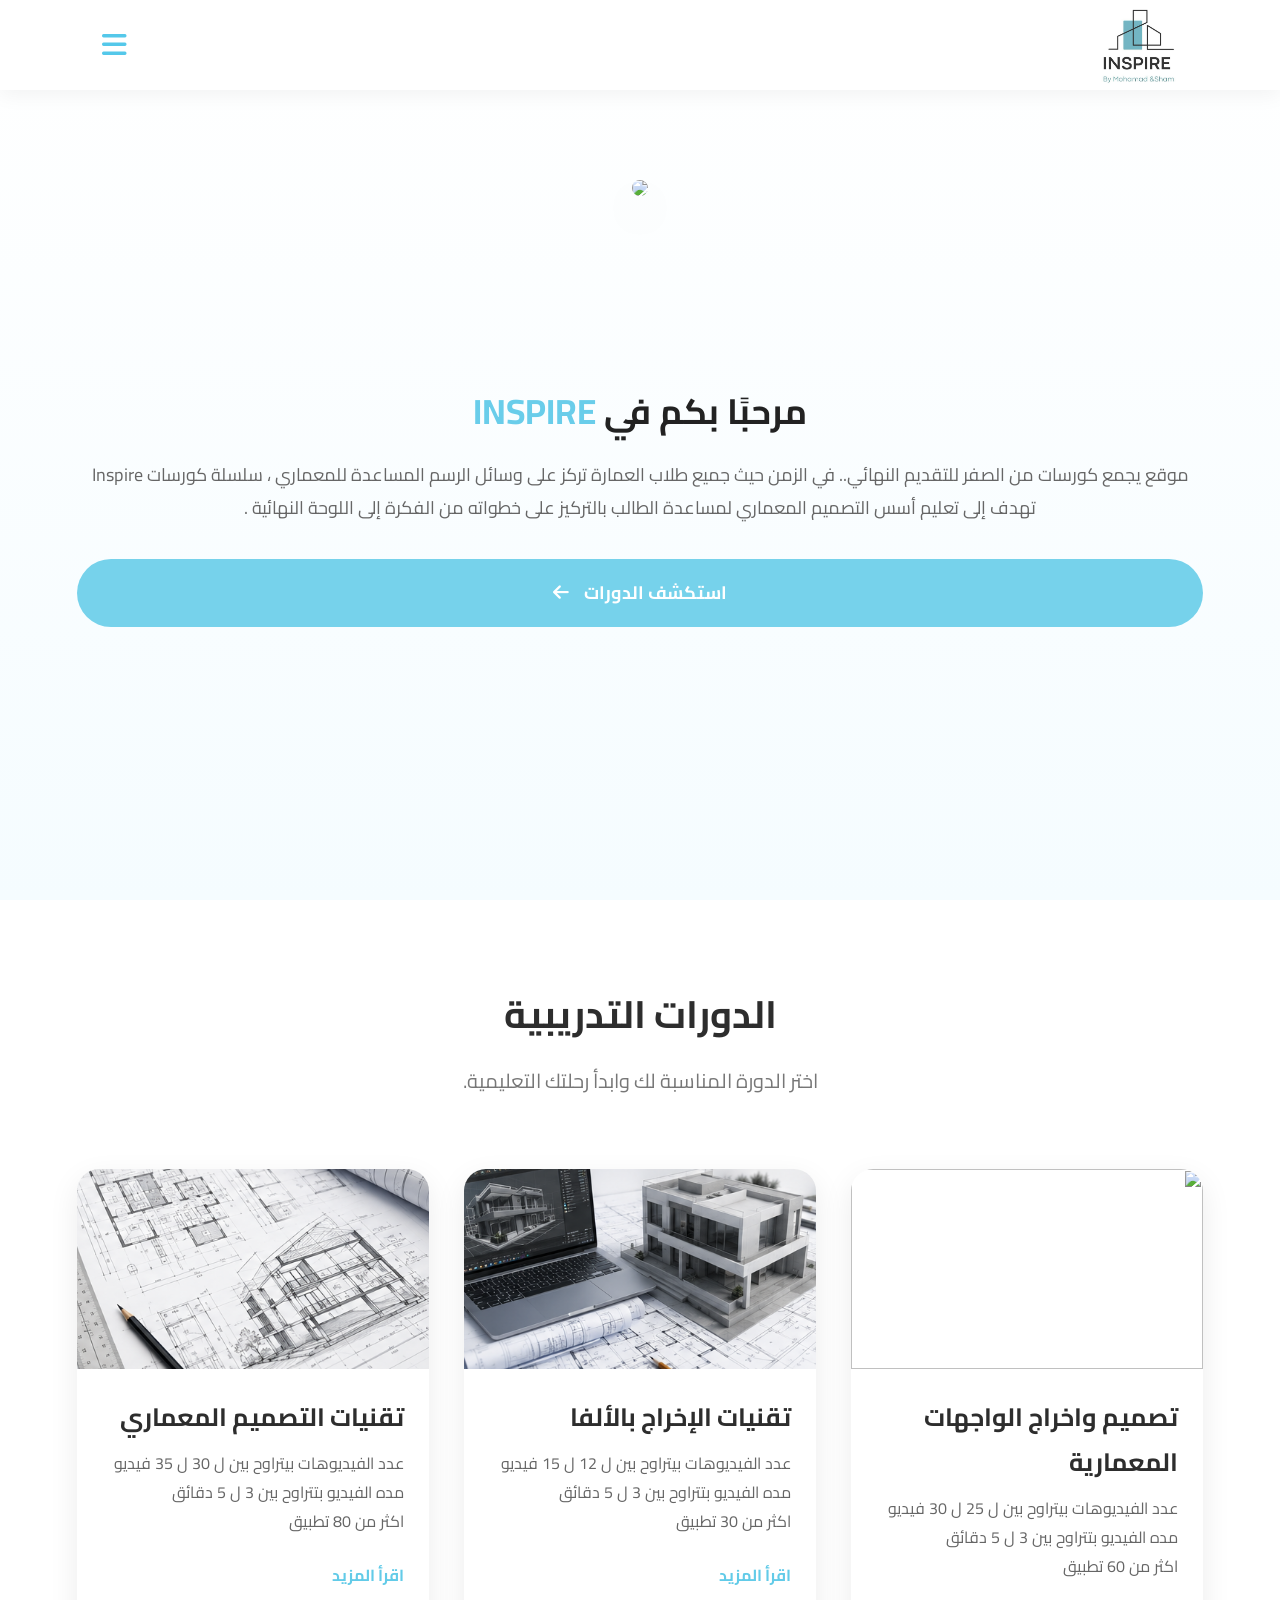
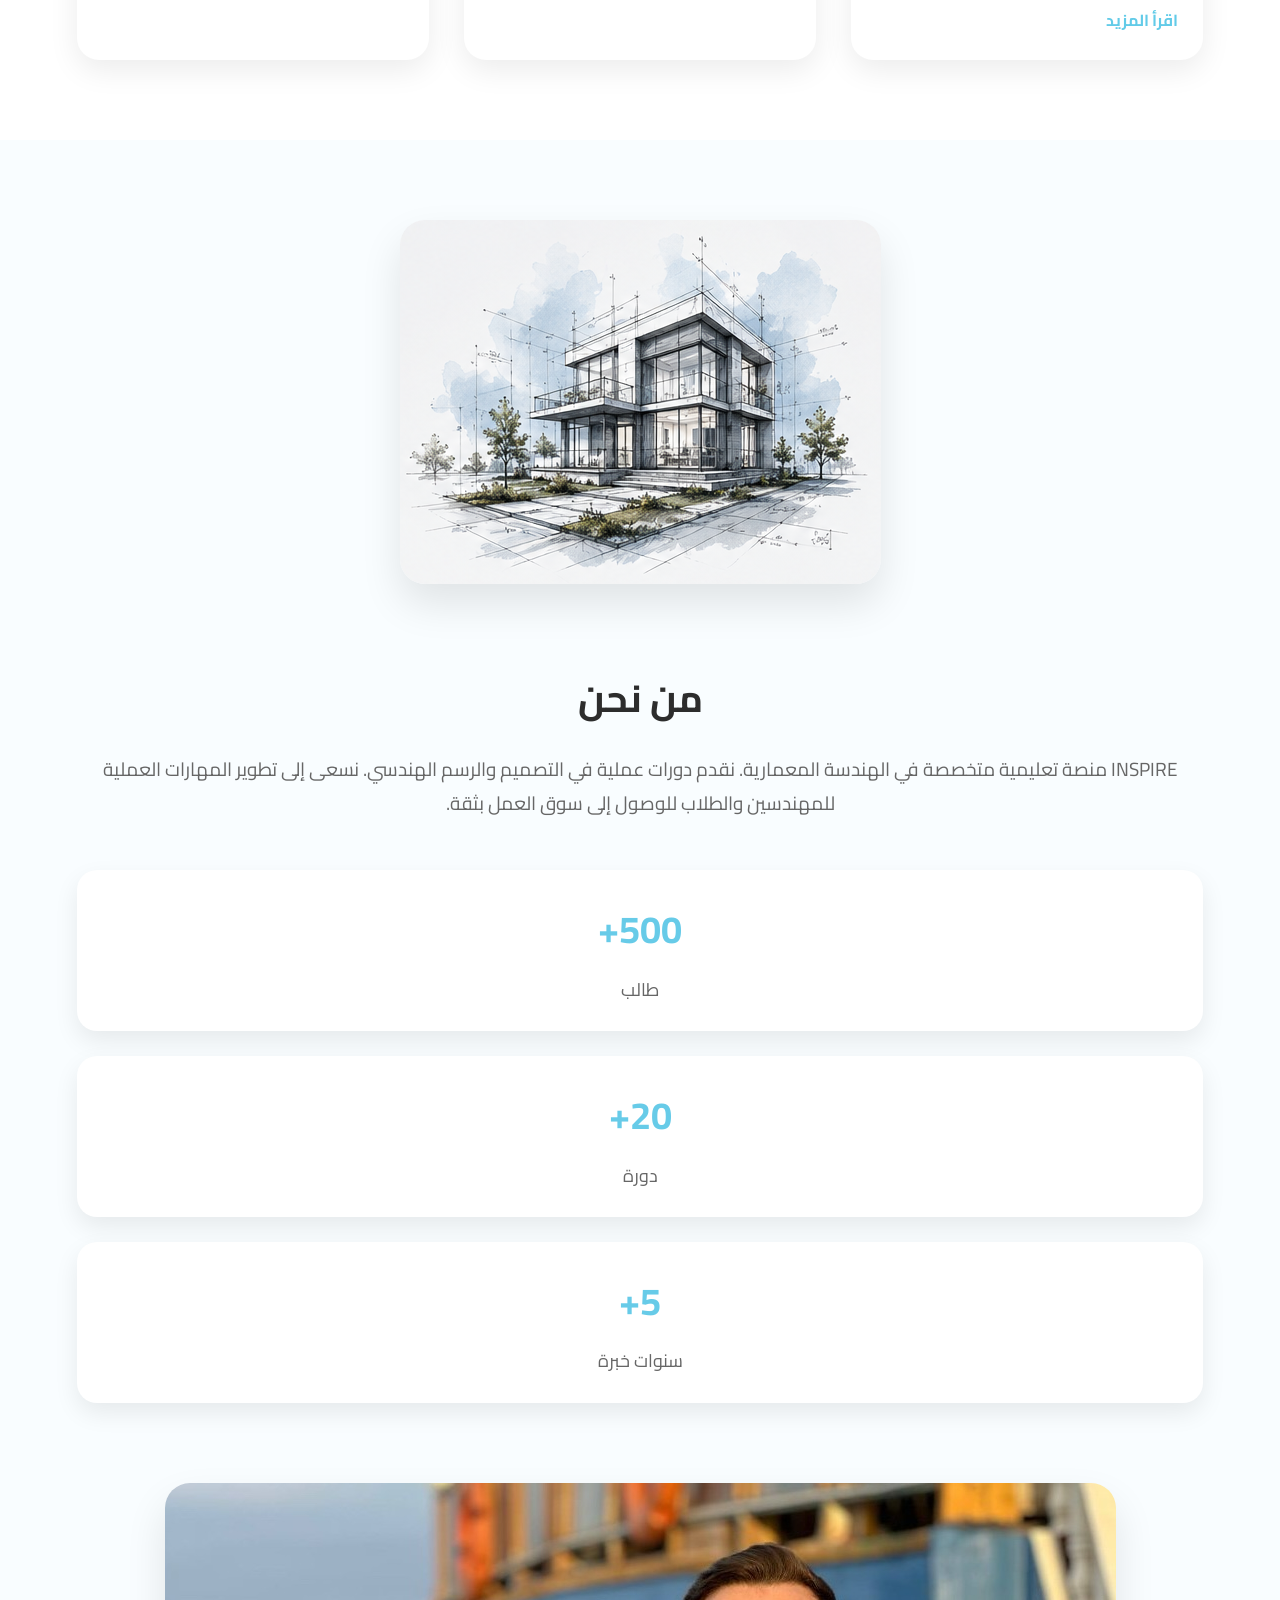
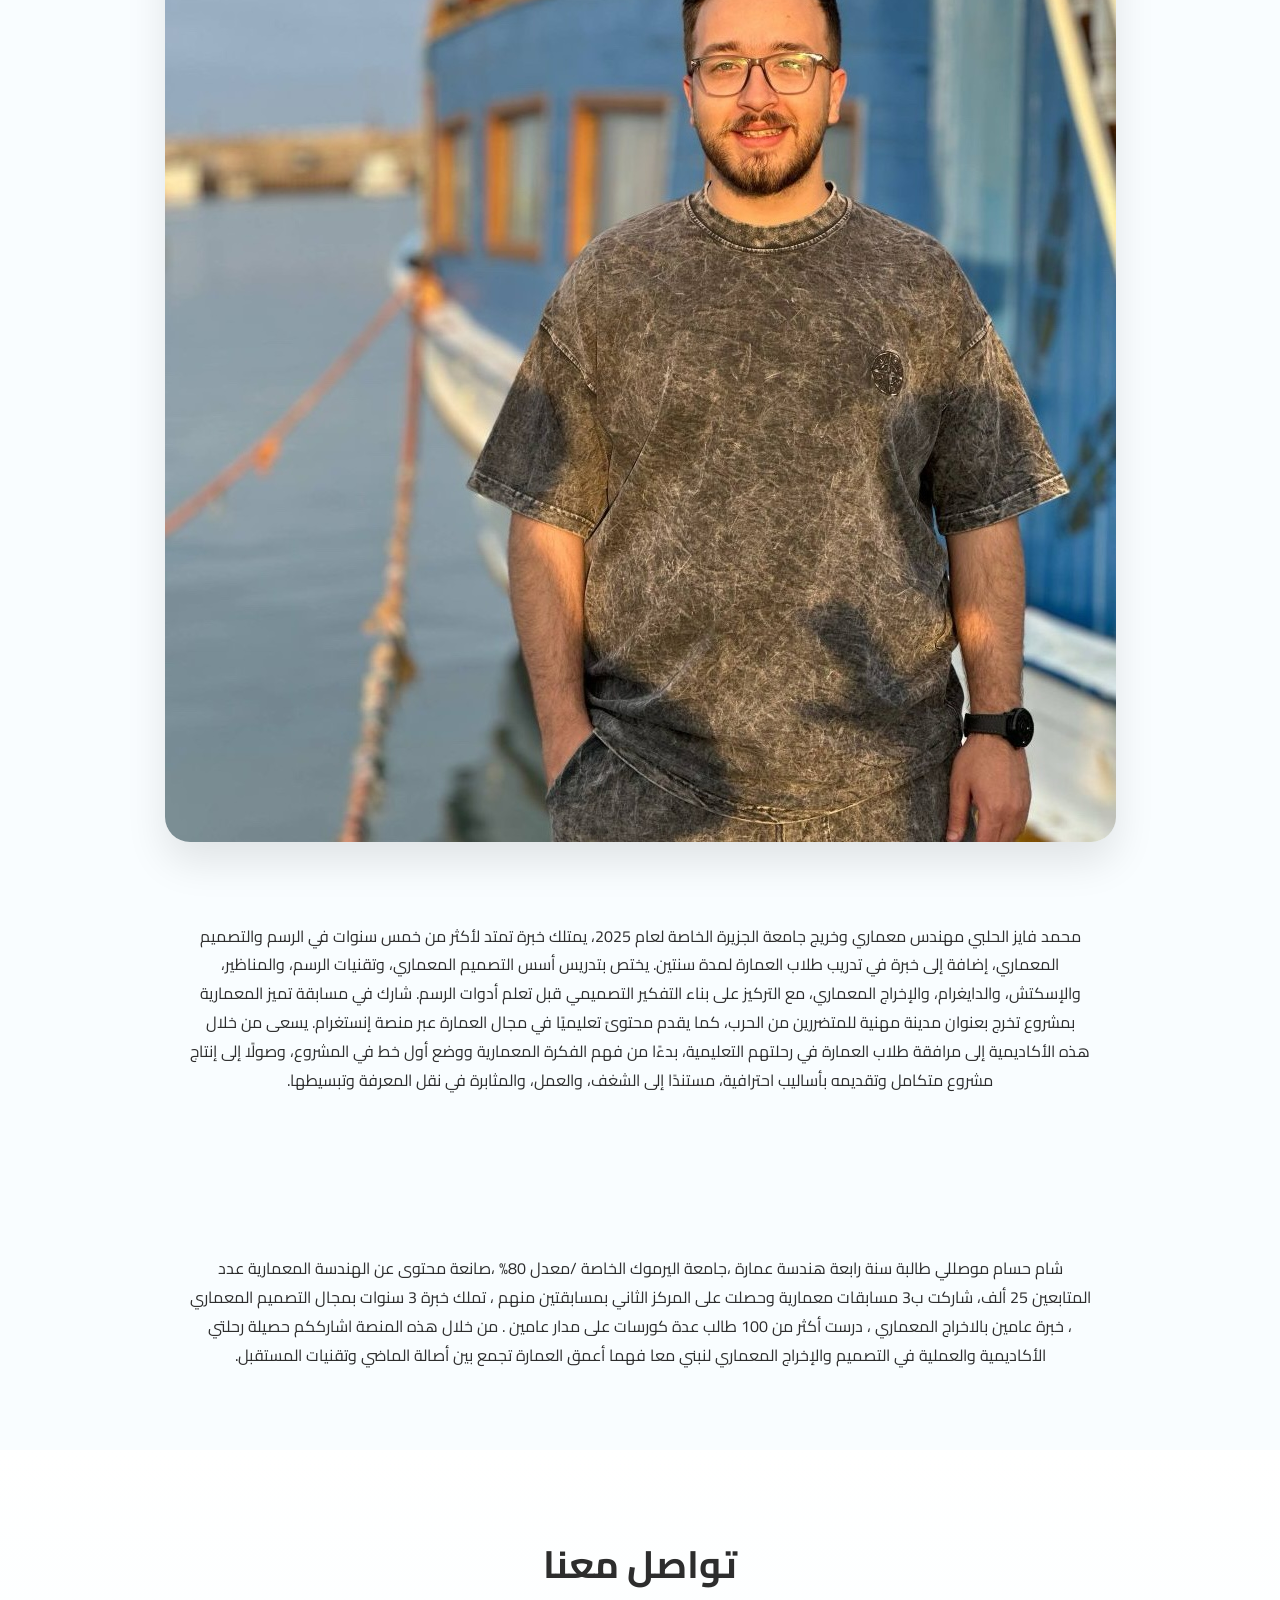
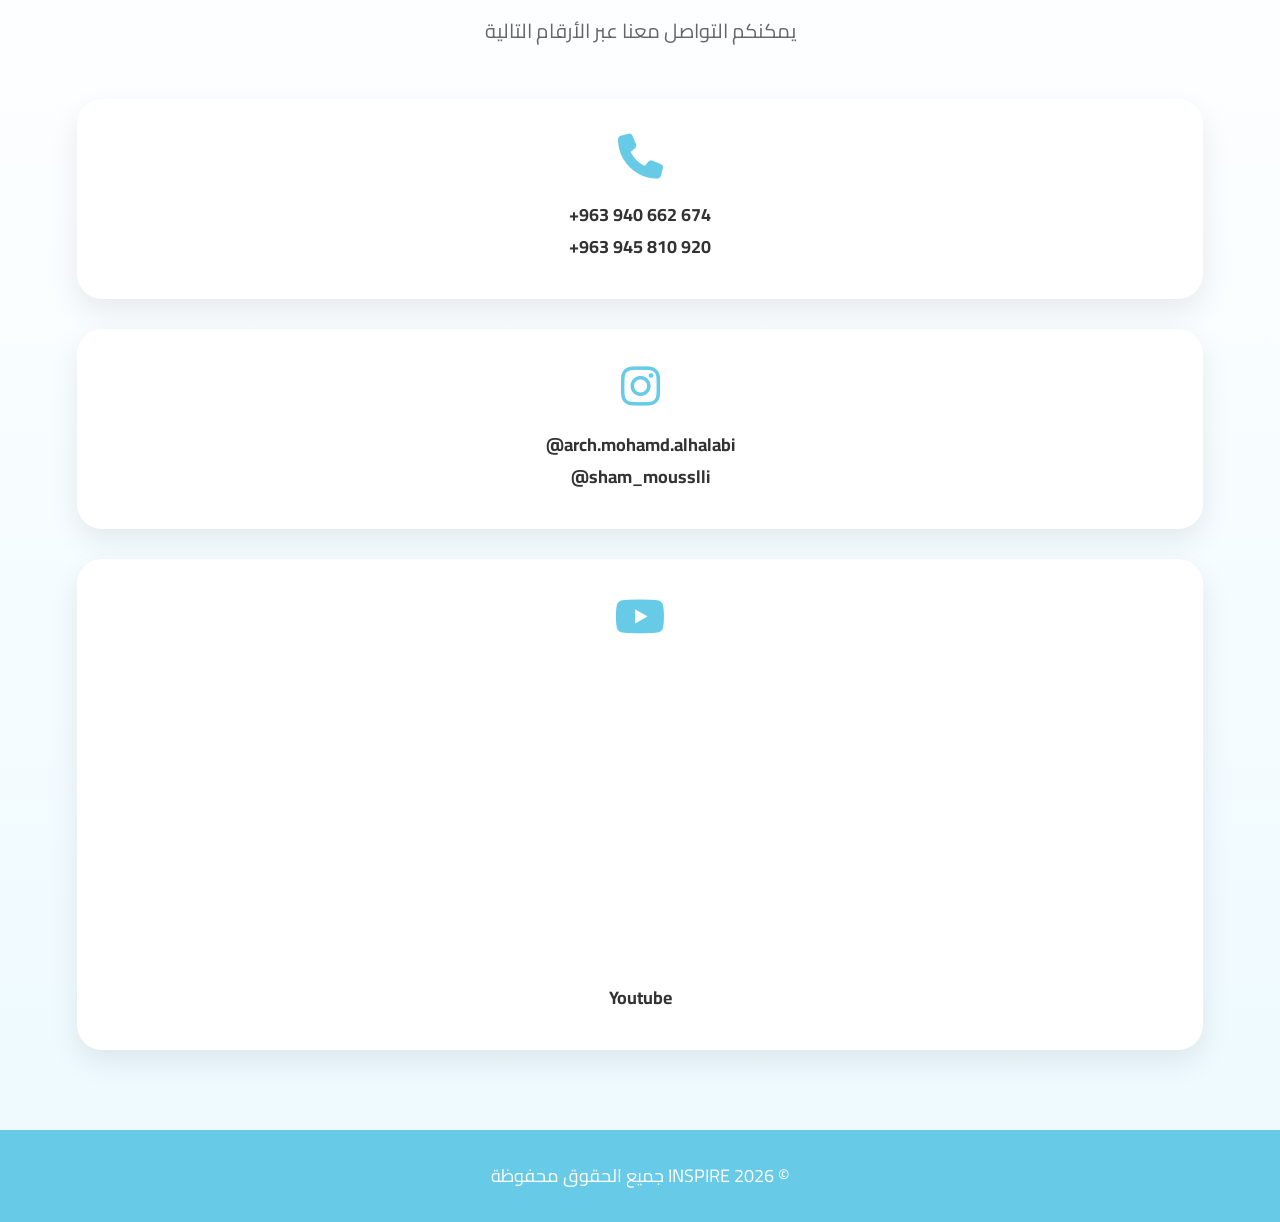
==== index.html @ 8dc084ae "Update index.html" ====
<!doctype html>
<html lang="ar" dir="rtl">
  <head>
    <meta charset="UTF-8" />
    <meta name="viewport" content="width=device-width, initial-scale=1.0" />

    <title>INSPIRE | منصة الهندسة المعمارية</title>

    <link rel="preconnect" href="https://fonts.googleapis.com" />

    <link rel="preconnect" href="https://fonts.gstatic.com" crossorigin />

    <link
      href="https://fonts.googleapis.com/css2?family=Cairo:wght@300;400;500;600;700;800&display=swap"
      rel="stylesheet"
    />

    <link rel="stylesheet" href="style.css" />

    <link
      rel="stylesheet"
      href="https://cdnjs.cloudflare.com/ajax/libs/font-awesome/6.6.0/css/all.min.css"
    />
  </head>

  <body>
    <!-- ================= NAVBAR ================= -->
    <nav id="navbar">
      <div class="logo">
        <img src="/images/logo.jpeg" alt="INSPIRE" />
      </div>

      <ul class="navigation-links">
        <li><a href="#home">الرئيسية</a></li>

        <li><a href="#courses">الدورات</a></li>

        <li><a href="#about">من نحن</a></li>

        <li><a href="#contact">تواصل معنا</a></li>
      </ul>

      <div class="menu-button">
        <i class="fas fa-bars"></i>
      </div>
    </nav>

    <!-- ================= HERO ================= -->

    <section id="home">
      <div class="hero-text">
        <h1>
          مرحبًا بكم في

          <span>INSPIRE</span>
        </h1>

        <p>
          موقع يجمع كورسات من الصفر للتقديم النهائي.. في الزمن حيث جميع طلاب
          العمارة تركز على وسائل الرسم المساعدة للمعماري ، سلسلة كورسات Inspire
          تهدف إلى تعليم أسس التصميم المعماري لمساعدة الطالب بالتركيز على خطواته
          من الفكرة إلى اللوحة النهائية .
        </p>

        <a href="#courses" class="hero-button">
          استكشف الدورات

          <i class="fas fa-arrow-left"></i>
        </a>
      </div>

      <div class="hero-image">
        <img src=/images/hero.jpg" />
      </div>
    </section>

    <!-- ================= COURSES ================= -->

    <section id="courses">
      <div class="section-title">
        <h2>الدورات التدريبية</h2>

        <p>اختر الدورة المناسبة لك وابدأ رحلتك التعليمية.</p>
      </div>

      <div class="course-container">
        <div class="course-card">
          <img src=/images/course1.jpg" />

          <h3>تصميم واخراج الواجهات المعمارية</h3>

          <p>عدد الفيديوهات بيتراوح بين ل 25 ل 30 فيديو</p>

          <p>مده الفيديو بتتراوح بين 3 ل 5 دقائق</p>

          <p>اكثر من 60 تطبيق</p>

          <a href="#">اقرأ المزيد</a>
        </div>

        <div class="course-card">
          <img src="/images/course2.jpg" />

          <h3>تقنيات الإخراج بالألفا</h3>

          <p>عدد الفيديوهات بيتراوح بين ل 12 ل 15 فيديو</p>

          <p>مده الفيديو بتتراوح بين 3 ل 5 دقائق</p>

          <p>اكثر من 30 تطبيق</p>

          <a href="#">اقرأ المزيد</a>
        </div>

        <div class="course-card">
          <img src="/images/course3.jpg" />

          <h3>تقنيات التصميم المعماري</h3>

          <p>عدد الفيديوهات بيتراوح بين ل 30 ل 35 فيديو</p>

          <p>مده الفيديو بتتراوح بين 3 ل 5 دقائق</p>

          <p>اكثر من 80 تطبيق</p>

          <a href="#">اقرأ المزيد</a>
        </div>
      </div>
    </section>

    <!-- ================= ABOUT ================= -->

    <section id="about">
      <div class="cl1">
        <div class="about-image">
          <img src="/images/about.jpg" />
        </div>

        <div class="about-text">
          <h2>من نحن</h2>

          <p>
            INSPIRE منصة تعليمية متخصصة في الهندسة المعمارية. نقدم دورات عملية
            في التصميم والرسم الهندسي. نسعى إلى تطوير المهارات العملية للمهندسين
            والطلاب للوصول إلى سوق العمل بثقة.
          </p>

          <div class="statistics">
            <div>
              <h3>500+</h3>

              <span>طالب</span>
            </div>

            <div>
              <h3>20+</h3>

              <span>دورة</span>
            </div>

            <div>
              <h3>5+</h3>

              <span>سنوات خبرة</span>
            </div>
          </div>
        </div>
      </div>

      <div class="owner">
        <div class="person1">
          <div class="image1">
            <img src="/images/image1.jpeg" alt="" />
          </div>
          <div class="paragraph1">
            <p>
              محمد فايز الحلبي مهندس معماري وخريج جامعة الجزيرة الخاصة لعام
              2025، يمتلك خبرة تمتد لأكثر من خمس سنوات في الرسم والتصميم
              المعماري، إضافة إلى خبرة في تدريب طلاب العمارة لمدة سنتين. يختص
              بتدريس أسس التصميم المعماري، وتقنيات الرسم، والمناظير، والإسكتش،
              والدايغرام، والإخراج المعماري، مع التركيز على بناء التفكير
              التصميمي قبل تعلم أدوات الرسم. شارك في مسابقة تميز المعمارية
              بمشروع تخرج بعنوان مدينة مهنية للمتضررين من الحرب، كما يقدم محتوىً
              تعليميًا في مجال العمارة عبر منصة إنستغرام. يسعى من خلال هذه
              الأكاديمية إلى مرافقة طلاب العمارة في رحلتهم التعليمية، بدءًا من
              فهم الفكرة المعمارية ووضع أول خط في المشروع، وصولًا إلى إنتاج
              مشروع متكامل وتقديمه بأساليب احترافية، مستندًا إلى الشغف، والعمل،
              والمثابرة في نقل المعرفة وتبسيطها.
            </p>
          </div>
        </div>

        <div class="person2">
          <div class="image2">
            <img src=/images/image2.jpeg" alt="" />
          </div>
          <div class="paragraph2">
            <p>
              شام حسام موصللي طالبة سنة رابعة هندسة عمارة ،جامعة اليرموك الخاصة
              /معدل 80% ،صانعة محتوى عن الهندسة المعمارية عدد المتابعين 25 ألف،
              شاركت ب3 مسابقات معمارية وحصلت على المركز الثاني بمسابقتين منهم ،
              تملك خبرة 3 سنوات بمجال التصميم المعماري ، خبرة عامين بالاخراج
              المعماري ، درست أكثر من 100 طالب عدة كورسات على مدار عامين . من
              خلال هذه المنصة اشارككم حصيلة رحلتي الأكاديمية والعملية في التصميم
              والإخراج المعماري لنبني معا فهما أعمق العمارة تجمع بين أصالة
              الماضي وتقنيات المستقبل.
            </p>
          </div>
        </div>
      </div>
    </section>

    <!-- ================= CONTACT ================= -->

    <section id="contact">
      <h2>تواصل معنا</h2>

      <p>يمكنكم التواصل معنا عبر الأرقام التالية</p>

      <div class="phone-container">
        <div class="phone-card">
          <i class="fas fa-phone"></i>

          <a href="tel:+963940662674"
            ><span dir="ltr">+963 940 662 674</span></a
          >
          <a href="tel:+963945810920"
            ><span dir="ltr">+963 945 810 920</span></a
          >
        </div>

        <div class="phone-card">
          <i class="fa-brands fa-instagram"></i>
          <a
            href="https://www.instagram.com/arch.mohamd.alhalabi?igsh=MWhwemluM3J5dW1tZw=="
            target="_blank"
            ><span dir="ltr">@arch.mohamd.alhalabi</span></a
          >
          <a
            href="https://www.instagram.com/sham_mousslli?igsh=aTF0bjBmZW1zMDFh"
            target="_blank"
            ><span dir="ltr">@sham_mousslli</span></a
          >
        </div>

        <div class="phone-card">
          <i class="fa-brands fa-youtube"></i>
          <iframe
            id="iframe1"
            width="560"
            height="315"
            src="https://www.youtube.com/embed/DIIXSCb_RpE?si=Spl7_KVyCUPohdW6"
            title="YouTube video player"
            frameborder="0"
            allow="
              accelerometer;
              autoplay;
              clipboard-write;
              encrypted-media;
              gyroscope;
              picture-in-picture;
              web-share;
            "
            referrerpolicy="strict-origin-when-cross-origin"
            allowfullscreen
          ></iframe>
          <span>Youtube</span>
        </div>
      </div>
    </section>

    <footer>
      <p>© 2026 INSPIRE جميع الحقوق محفوظة</p>
    </footer>

    <script src="script.js"></script>
  </body>
</html>
---- style.css ----
/* ===========================
   GENERAL
=========================== */
html,
body {
  overflow-x: hidden;
  width: 100%;
}

* {
  margin: 0;
  padding: 0;
  box-sizing: border-box;
  font-family: "Cairo", sans-serif;
  scroll-behavior: smooth;
}

body {
  background: #ffffff;
  color: #2d2d2d;
  overflow-x: hidden;
  line-height: 1.8;
}

img {
  max-width: 100%;
  display: block;
}

a {
  text-decoration: none;
}

ul {
  list-style: none;
}

section {
  padding: 100px 8%;
}

/* ===========================
   NAVBAR
=========================== */

nav {
  position: fixed;
  top: 0;
  right: 0;
  left: 0;
  display: flex;
  justify-content: space-between;
  align-items: center;
  height: 90px;
  padding: 0 8%;
  background: #fff;
  z-index: 9999;
  box-shadow: 0 5px 20px rgba(0, 0, 0, 0.05);
  transition: 0.4s;
  box-sizing: border-box;
}

nav.scrolled {
  height: 80px;
  box-shadow: 0 8px 25px rgba(0, 0, 0, 0.12);
}

.logo img {
  height: 85px;
  transition: 0.4s;
}

nav.scrolled .logo img {
  height: 80px;
}

.navigation-links {
  display: flex;
  gap: 45px;
  align-items: center;
}

.navigation-links a {
  color: #2d2d2d;
  font-size: 18px;
  font-weight: 600;
  transition: 0.3s;
  position: relative;
}

.navigation-links a::after {
  content: "";
  position: absolute;
  bottom: -10px;
  right: 0;
  width: 0;
  height: 3px;
  background: #8fd8ee;
  transition: 0.3s;
}

.navigation-links a:hover {
  color: #7bcfe7;
}

.navigation-links a:hover::after {
  width: 100%;
}

.navigation-links a.active {
  color: #67cbe8;
}

.navigation-links a.active::after {
  width: 100%;
}

.menu-button {
  display: none;
  font-size: 28px;
  color: #54c8ea;
  cursor: pointer;
}

/* ===========================
   HERO
=========================== */

#home {
  width: 100%;
  min-height: 100vh;
  display: flex;
  justify-content: space-between;
  align-items: center;
  gap: 80px;
  background: linear-gradient(to bottom, #ffffff, #f5fcff);
}

#home .hero-text {
  max-width: 40%;
}

.hero-text {
  flex: 1;
}

.hero-text h1 {
  font-size: 65px;
  line-height: 1.3;
  margin-bottom: 25px;
  color: #222;
}

.hero-text span {
  color: #69cdea;
}

.hero-text p {
  font-size: 21px;
  color: #666;
  margin-bottom: 35px;
}

.hero-button {
  display: inline-flex;
  align-items: center;
  gap: 15px;
  background: #76d2eb;
  color: white;
  padding: 18px 40px;
  border-radius: 50px;
  font-size: 18px;
  font-weight: 700;
  transition: 0.4s;
}

.hero-button:hover {
  transform: translateY(-5px);
  box-shadow: 0 15px 30px rgba(118, 210, 235, 0.35);
}

.hero-image {
  flex: 1;
}

.hero-image img {
  width: 100%;
  border-radius: 30px;
  box-shadow: 0 20px 50px rgba(0, 0, 0, 0.12);
}

/* ===========================
   TITLES
=========================== */

.section-title {
  text-align: center;

  margin-bottom: 70px;
}

.section-title h2 {
  font-size: 48px;

  margin-bottom: 15px;
}

.section-title p {
  color: #777;

  font-size: 20px;
}

/* ===========================
   COURSES
=========================== */

#courses {
  background: white;
}

.course-container {
  display: grid;

  grid-template-columns: repeat(auto-fit, minmax(270px, 1fr));

  gap: 35px;
}

.course-card {
  background: white;

  border-radius: 22px;

  overflow: hidden;

  box-shadow: 0 10px 30px rgba(0, 0, 0, 0.08);

  transition: 0.4s;
}

.course-card:hover {
  transform: translateY(-15px);
}

.course-card img {
  height: 230px;

  width: 100%;

  object-fit: cover;
}

.course-card h3 {
  padding: 25px 25px 10px;

  font-size: 25px;
}

.course-card p {
  padding: 0 25px;

  color: #666;
}

.course-card a {
  display: inline-block;

  margin: 25px;

  color: #62cbe8;

  font-weight: bold;
}

/* ===========================
   ABOUT
=========================== */

#about {
  background: #f9fdff;
}

.cl1 {
  display: flex;
  align-items: center;
  justify-content: space-between;
  gap: 80px;
}

.about-image {
  flex: 1;
}

.about-image img {
  border-radius: 25px;
  box-shadow: 0 20px 40px rgba(0, 0, 0, 0.1);
}

.about-text {
  flex: 1;
}

.about-text h2 {
  font-size: 48px;
  margin-bottom: 20px;
}

.about-text p {
  color: #666;
  font-size: 19px;
}

/*==============================
    STATISTICS
==============================*/

.statistics {
  display: flex;
  justify-content: space-between;
  margin-top: 50px;
  gap: 25px;
  flex-wrap: wrap;
}

.statistics div {
  flex: 1;
  min-width: 150px;
  background: #ffffff;
  padding: 25px;
  text-align: center;
  border-radius: 20px;
  box-shadow: 0 10px 25px rgba(0, 0, 0, 0.08);
  transition: 0.4s;
}

.statistics div:hover {
  transform: translateY(-10px);
}

.statistics h3 {
  color: #67cbe8;
  font-size: 38px;
  margin-bottom: 10px;
}

.statistics span {
  color: #666;
  font-size: 18px;
}

.owner {
  margin-top: 5rem;
  display: flex;
  flex-direction: column;
  gap: 80px;
}

.person1,
.person2 {
  display: flex;
  align-items: center;
  justify-content: space-between;
  gap: 80px;
}

.paragraph1,
.paragraph2 {
  width: 80%;
}

.image1 img,
.image2 img {
  border-radius: 25px;
  box-shadow: 0 20px 40px rgba(0, 0, 0, 0.1);
  width: 50%;
}

/*==============================
    CONTACT
==============================*/

#contact {
  background: linear-gradient(to bottom, #ffffff, #eefaff);
  text-align: center;
}

#contact h2 {
  font-size: 50px;
  margin-bottom: 15px;
}

#contact p {
  color: #666;
  font-size: 20px;
  margin-bottom: 50px;
}

.phone-container {
  display: flex;
  flex-direction: column;
  gap: 30px;
}

.phone-card {
  background: white;
  padding: 35px;
  border-radius: 25px;
  box-shadow: 0 12px 30px rgba(0, 0, 0, 0.08);
  transition: 0.4s;
}

.phone-card:hover {
  transform: translateY(-10px);
}

.phone-card i {
  font-size: 45px;
  color: #67cbe8;
  margin-bottom: 20px;
}

.phone-card span {
  display: block;
  font-size: 22px;
  color: #333;
  font-weight: 700;
}

/*==============================
    FOOTER
==============================*/

footer {
  background: #67cbe8;
  color: white;
  text-align: center;
  padding: 30px;
  font-size: 18px;
}

/*==============================
    SCROLLBAR
==============================*/

::-webkit-scrollbar {
  width: 5px;
}

::-webkit-scrollbar-track {
  background: #eef9fd;
}

::-webkit-scrollbar-thumb {
  background: #67cbe8;
  border-radius: 20px;
}

::-webkit-scrollbar-thumb:hover {
  background: #42b9df;
}

/*==============================
    ANIMATION
==============================*/

.course-card,
.phone-card,
.statistics div {
  transition: 0.4s ease;
}

.hero-image img {
  animation: floatImage 5s ease-in-out infinite;
}

@keyframes floatImage {
  0% {
    transform: translateY(0);
  }

  50% {
    transform: translateY(-18px);
  }

  100% {
    transform: translateY(0);
  }
}

/*==============================
    RESPONSIVE
==============================*/

@media (max-width: 1385px) {
  #home {
    flex-direction: column-reverse;
    text-align: center;
    padding-top: 180px;
    gap: 0px;
  }

  .about-text {
    text-align: center;
  }

  #about {
    flex-direction: column;
  }

  .statistics {
    justify-content: center;
  }

  .hero-text {
    min-width: 100%;
  }

  .menu-button {
    display: block;
  }

  .navigation-links {
    position: absolute;
    top: 100%;
    right: 0;
    width: 100%;
    background: #fff;
    display: flex;
    flex-direction: column;
    align-items: center;
    padding: 0;
    max-height: 0;
    overflow: hidden;
    opacity: 0;
    transform: translateY(-20px);
    transition:
      max-height 0.45s ease,
      opacity 0.35s ease,
      transform 0.35s ease,
      padding 0.35s ease;

    box-shadow: 0 15px 30px rgba(0, 0, 0, 0.08);
  }

  .navigation-links.active {
    max-height: 500px;

    padding: 25px 0;

    opacity: 1;

    transform: translateY(0);
  }

  .navigation-links li {
    margin: 18px 0;
  }

  .hero-text h1 {
    font-size: 45px;
  }

  .hero-text p {
    font-size: 18px;
  }

  .section-title h2 {
    font-size: 38px;
  }

  .about-text h2 {
    font-size: 38px;
  }

  .cl1 {
    display: flex;
    flex-direction: column;
  }

  .person1,
  .person2 {
    display: flex;
    flex-direction: column;
  }

  .image1 img,
  .image2 img {
    width: 100%;
  }

  .paragraph1 p,
  .paragraph2 p {
    text-align: center;
  }

  #contact h2 {
    font-size: 38px;
  }

  .logo img {
    height: 80px;
  }

  section {
    padding: 80px 6%;
  }

  .hero-text h1 {
    font-size: 35px;
  }

  .hero-button {
    width: 100%;
    justify-content: center;
  }

  .course-card img {
    height: 200px;
  }

  .phone-card span {
    font-size: 18px;
  }

  .statistics {
    flex-direction: column;
  }

  .statistics div {
    width: 100%;
  }

  #iframe1 {
    border-radius: 10px;
    width: 100%;
  }
}
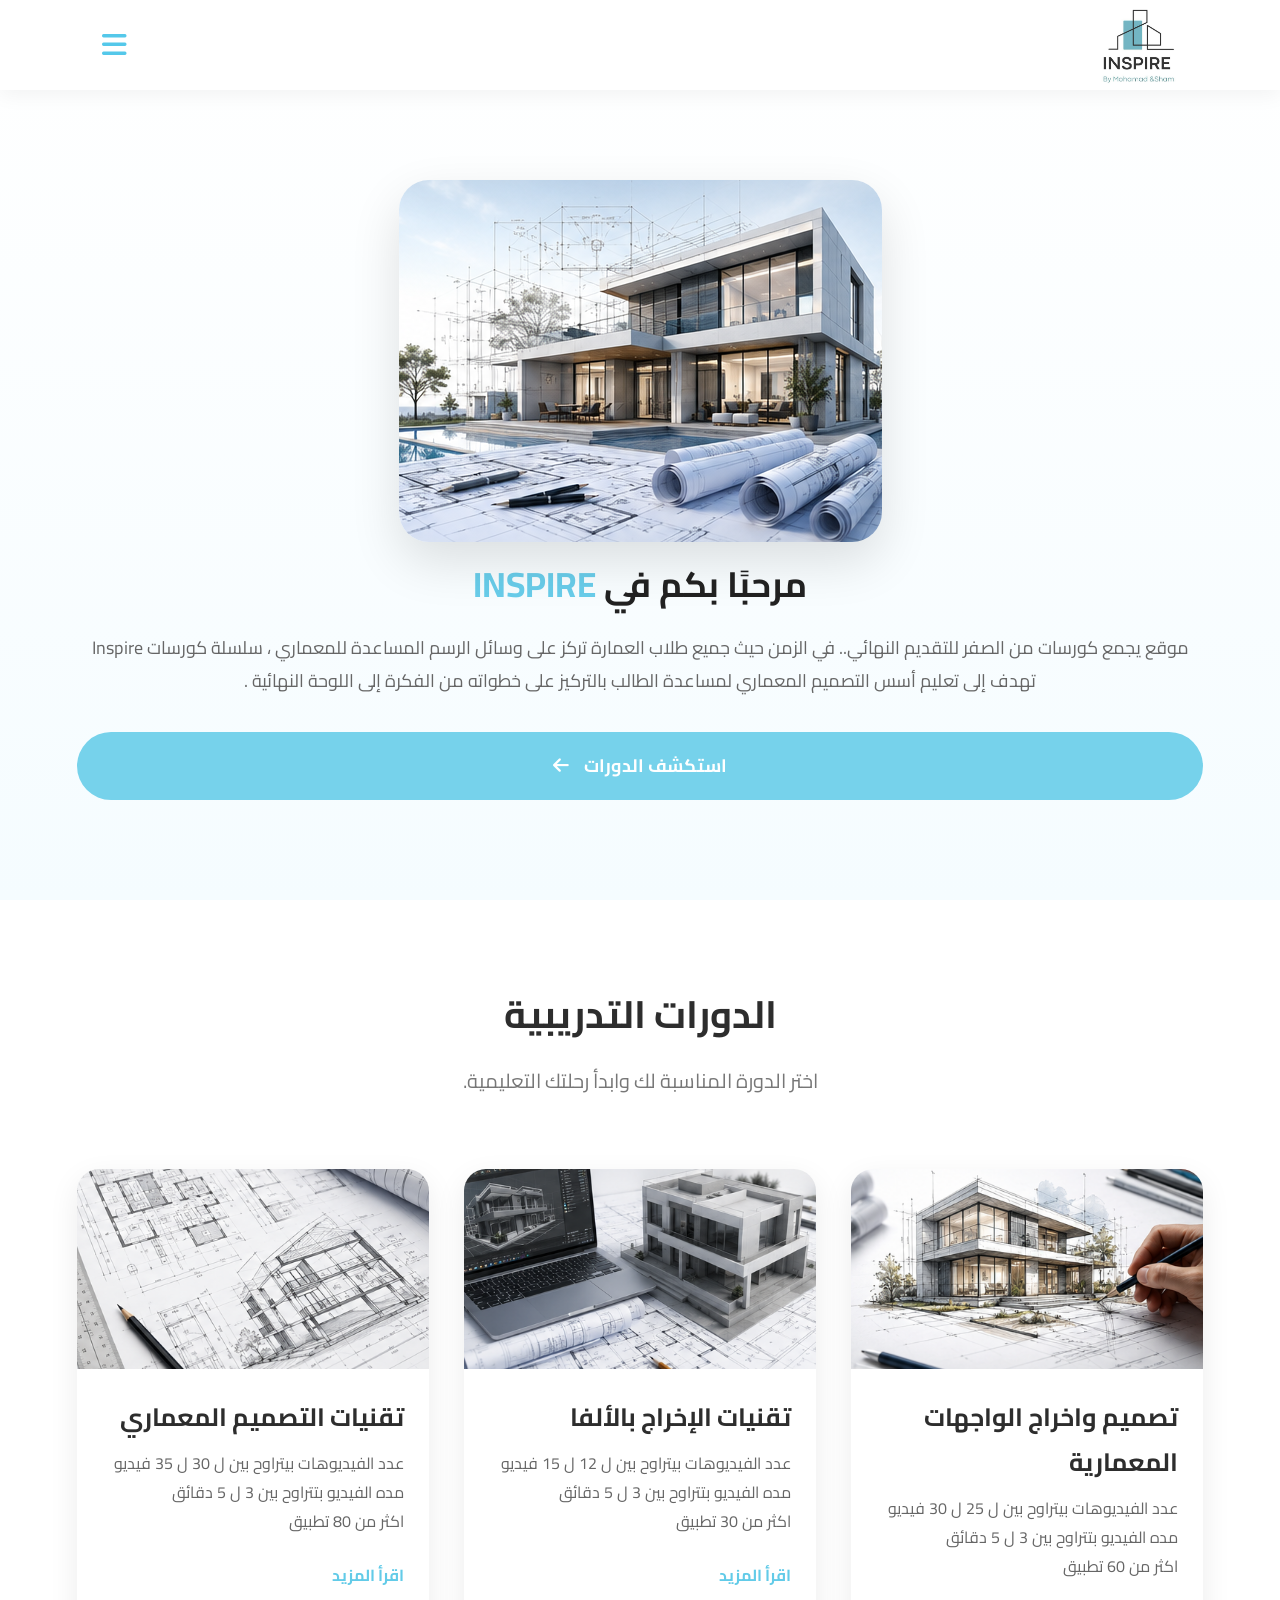
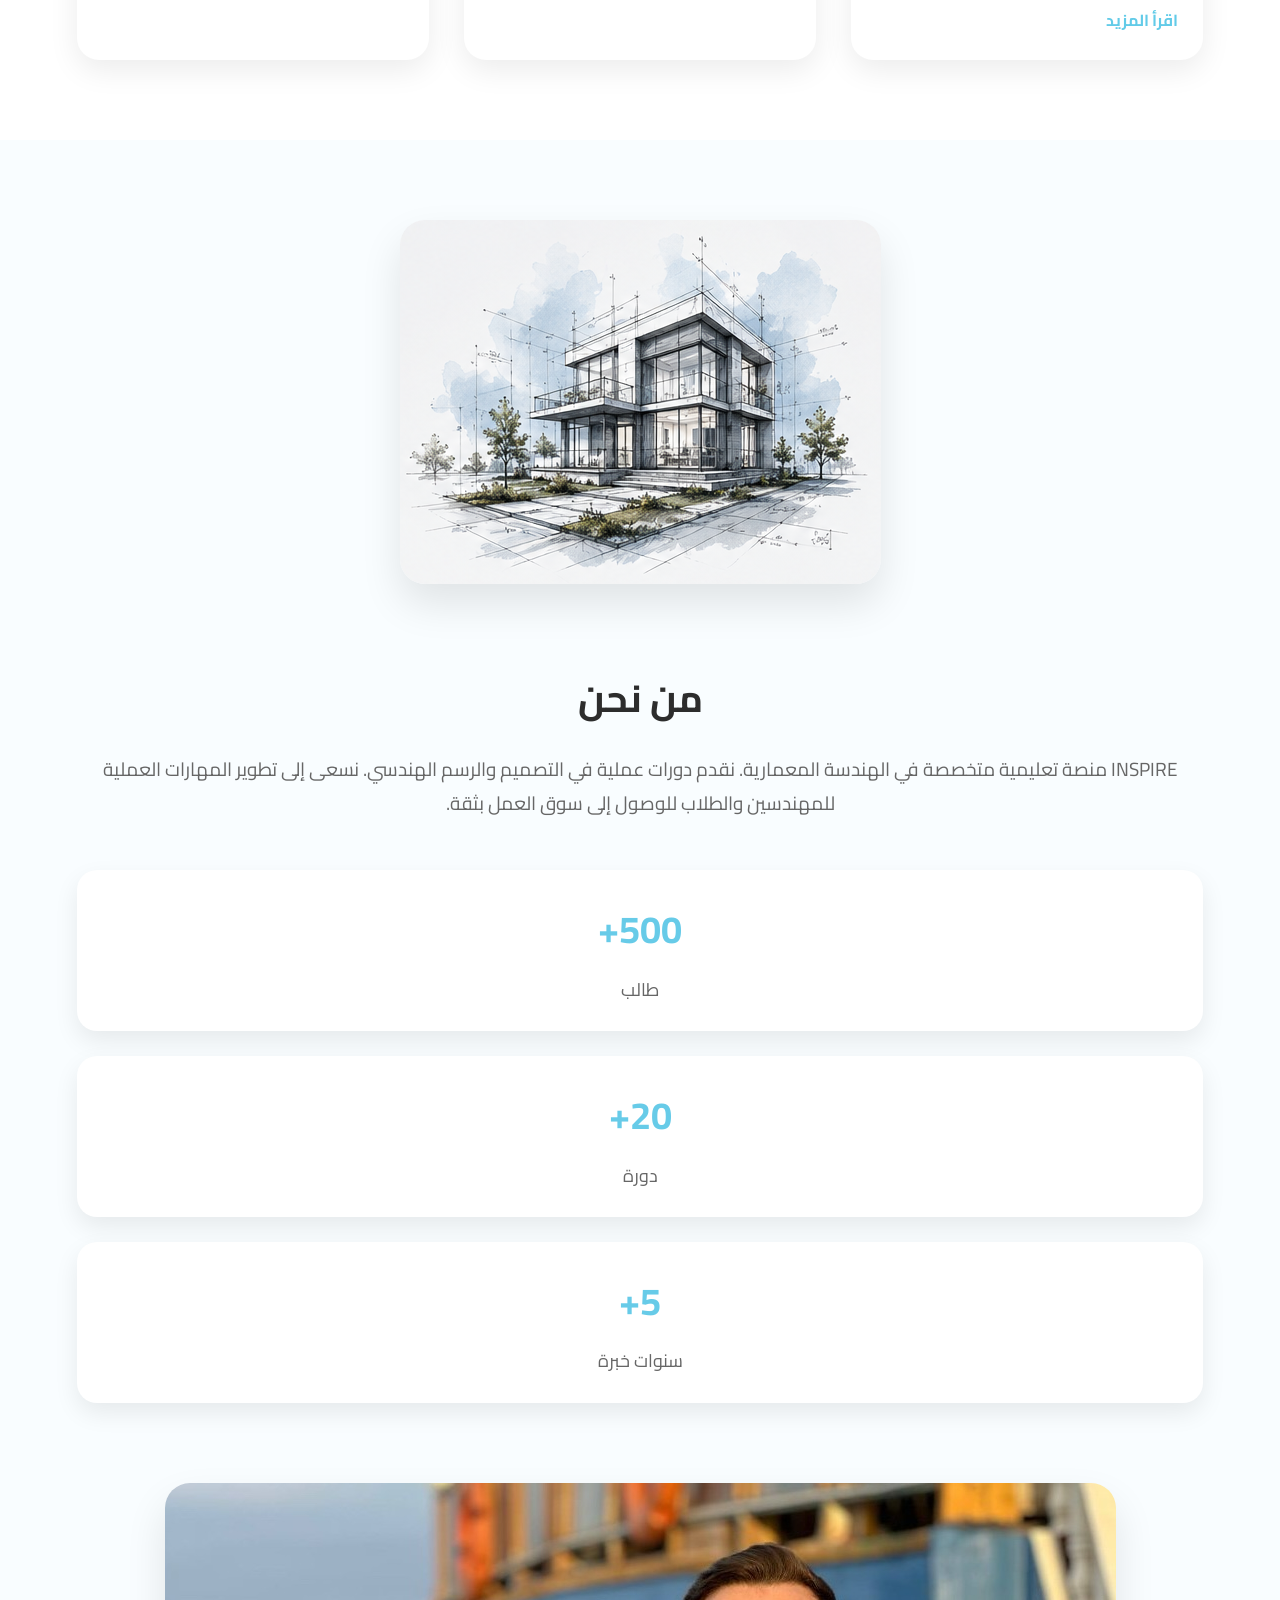
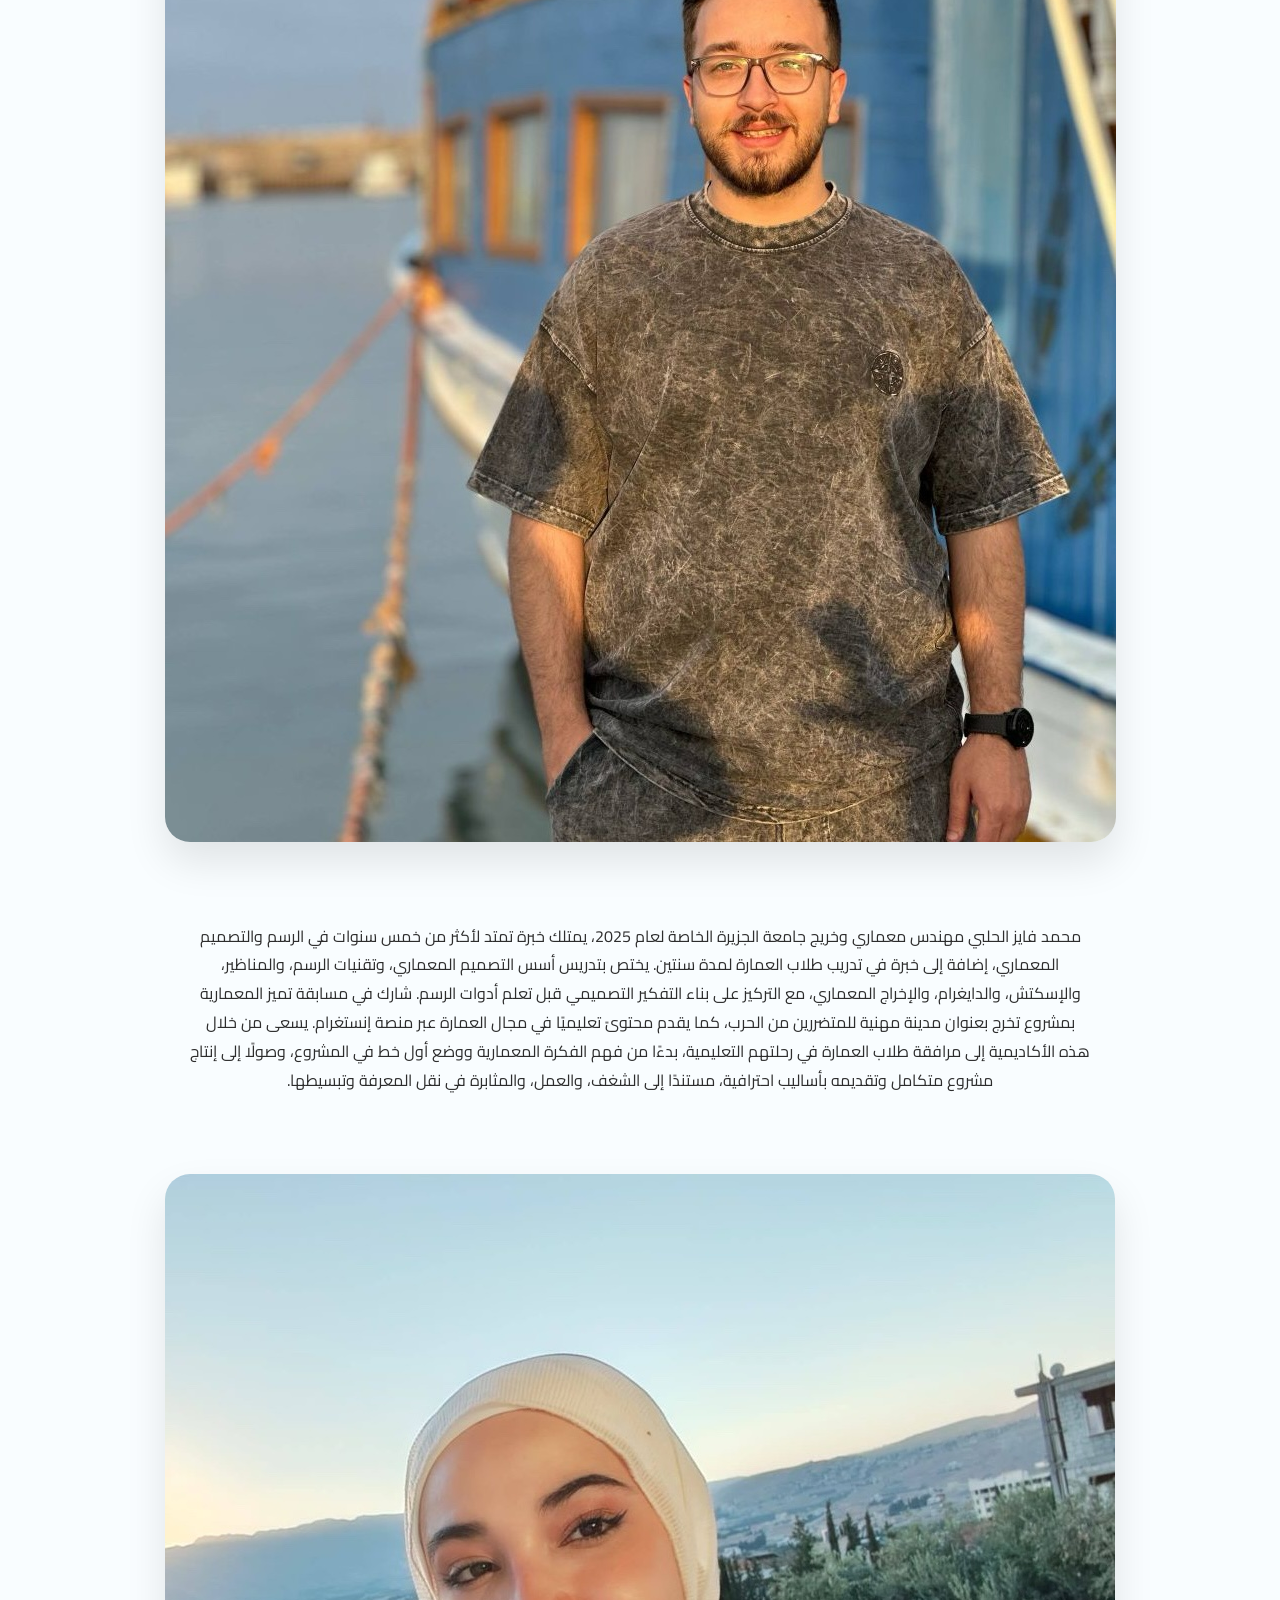
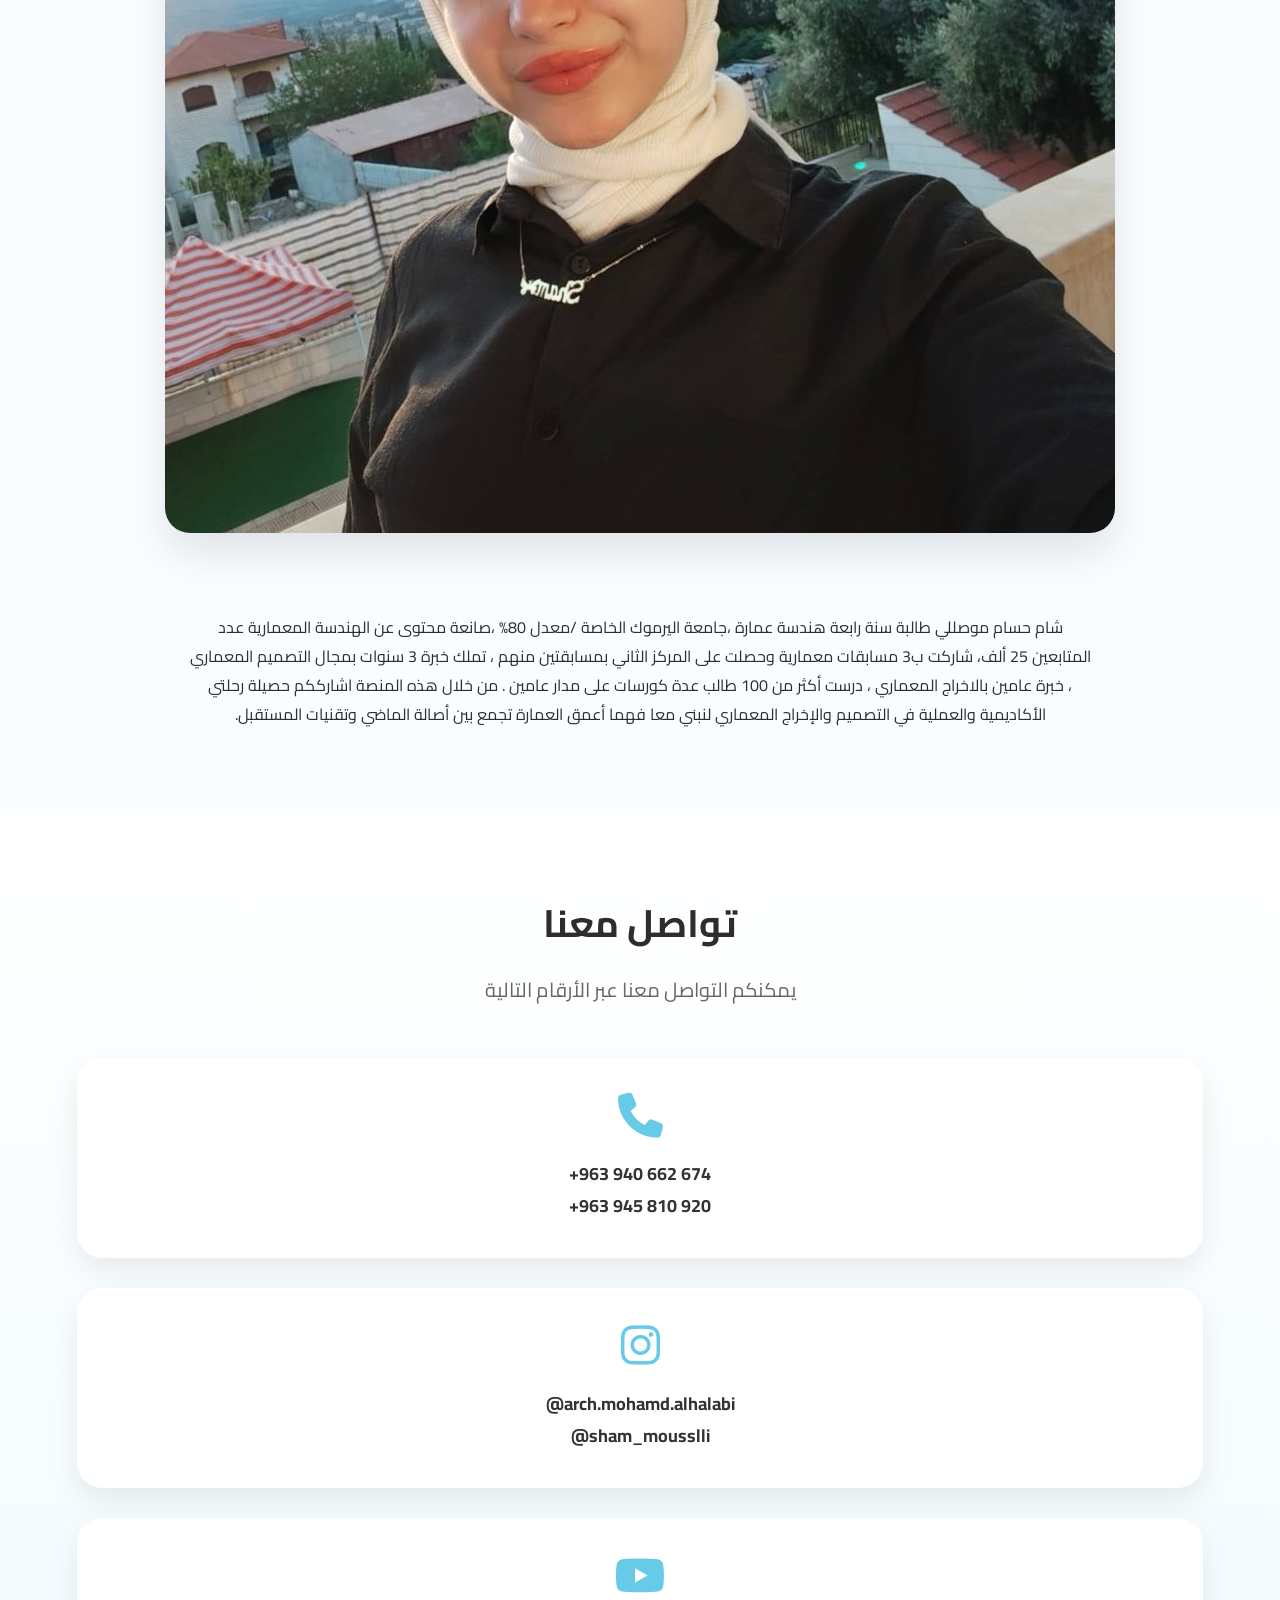
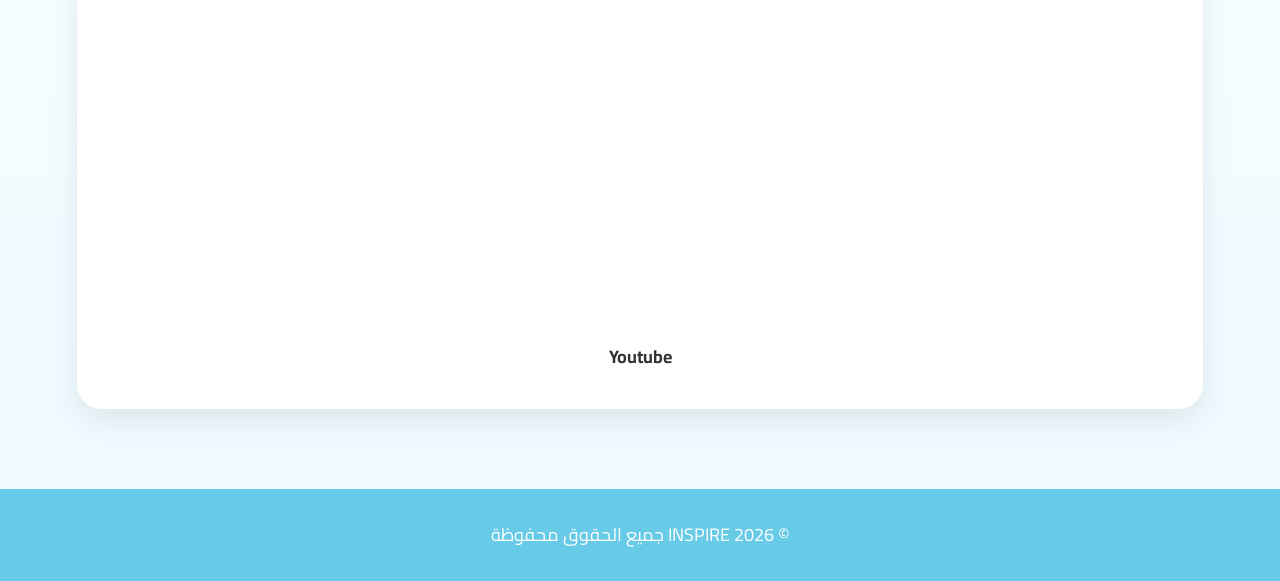
==== commit 5431c0aa: "Add files via upload" ====
--- a/index.html
+++ b/index.html
@@ -27,7 +27,7 @@
     <!-- ================= NAVBAR ================= -->
     <nav id="navbar">
       <div class="logo">
-        <img src="/images/logo.jpeg" alt="INSPIRE" />
+        <img src="images/logo.jpeg" alt="INSPIRE" />
       </div>
 
       <ul class="navigation-links">
@@ -70,7 +70,7 @@
       </div>
 
       <div class="hero-image">
-        <img src=/images/hero.jpg" />
+        <img src="images/hero.jpg" alt="HOME" />
       </div>
     </section>
 
@@ -85,7 +85,7 @@
 
       <div class="course-container">
         <div class="course-card">
-          <img src=/images/course1.jpg" />
+          <img src="images/course1.jpg" alt="تصميم واخراج الواجهات المعمارية" />
 
           <h3>تصميم واخراج الواجهات المعمارية</h3>
 
@@ -99,7 +99,7 @@
         </div>
 
         <div class="course-card">
-          <img src="/images/course2.jpg" />
+          <img src="images/course2.jpg" alt="تقنيات الإخراج بالألفا" />
 
           <h3>تقنيات الإخراج بالألفا</h3>
 
@@ -113,7 +113,7 @@
         </div>
 
         <div class="course-card">
-          <img src="/images/course3.jpg" />
+          <img src="images/course3.jpg" alt="تقنيات التصميم المعماري" />
 
           <h3>تقنيات التصميم المعماري</h3>
 
@@ -133,7 +133,7 @@
     <section id="about">
       <div class="cl1">
         <div class="about-image">
-          <img src="/images/about.jpg" />
+          <img src="images/about.jpg" />
         </div>
 
         <div class="about-text">
@@ -170,7 +170,7 @@
       <div class="owner">
         <div class="person1">
           <div class="image1">
-            <img src="/images/image1.jpeg" alt="" />
+            <img src="images/image1.jpeg" alt="محمد فايز الحلبي" />
           </div>
           <div class="paragraph1">
             <p>
@@ -192,7 +192,7 @@
 
         <div class="person2">
           <div class="image2">
-            <img src=/images/image2.jpeg" alt="" />
+            <img src="images/image2.jpeg" alt="شام حسام موصللي" />
           </div>
           <div class="paragraph2">
             <p>
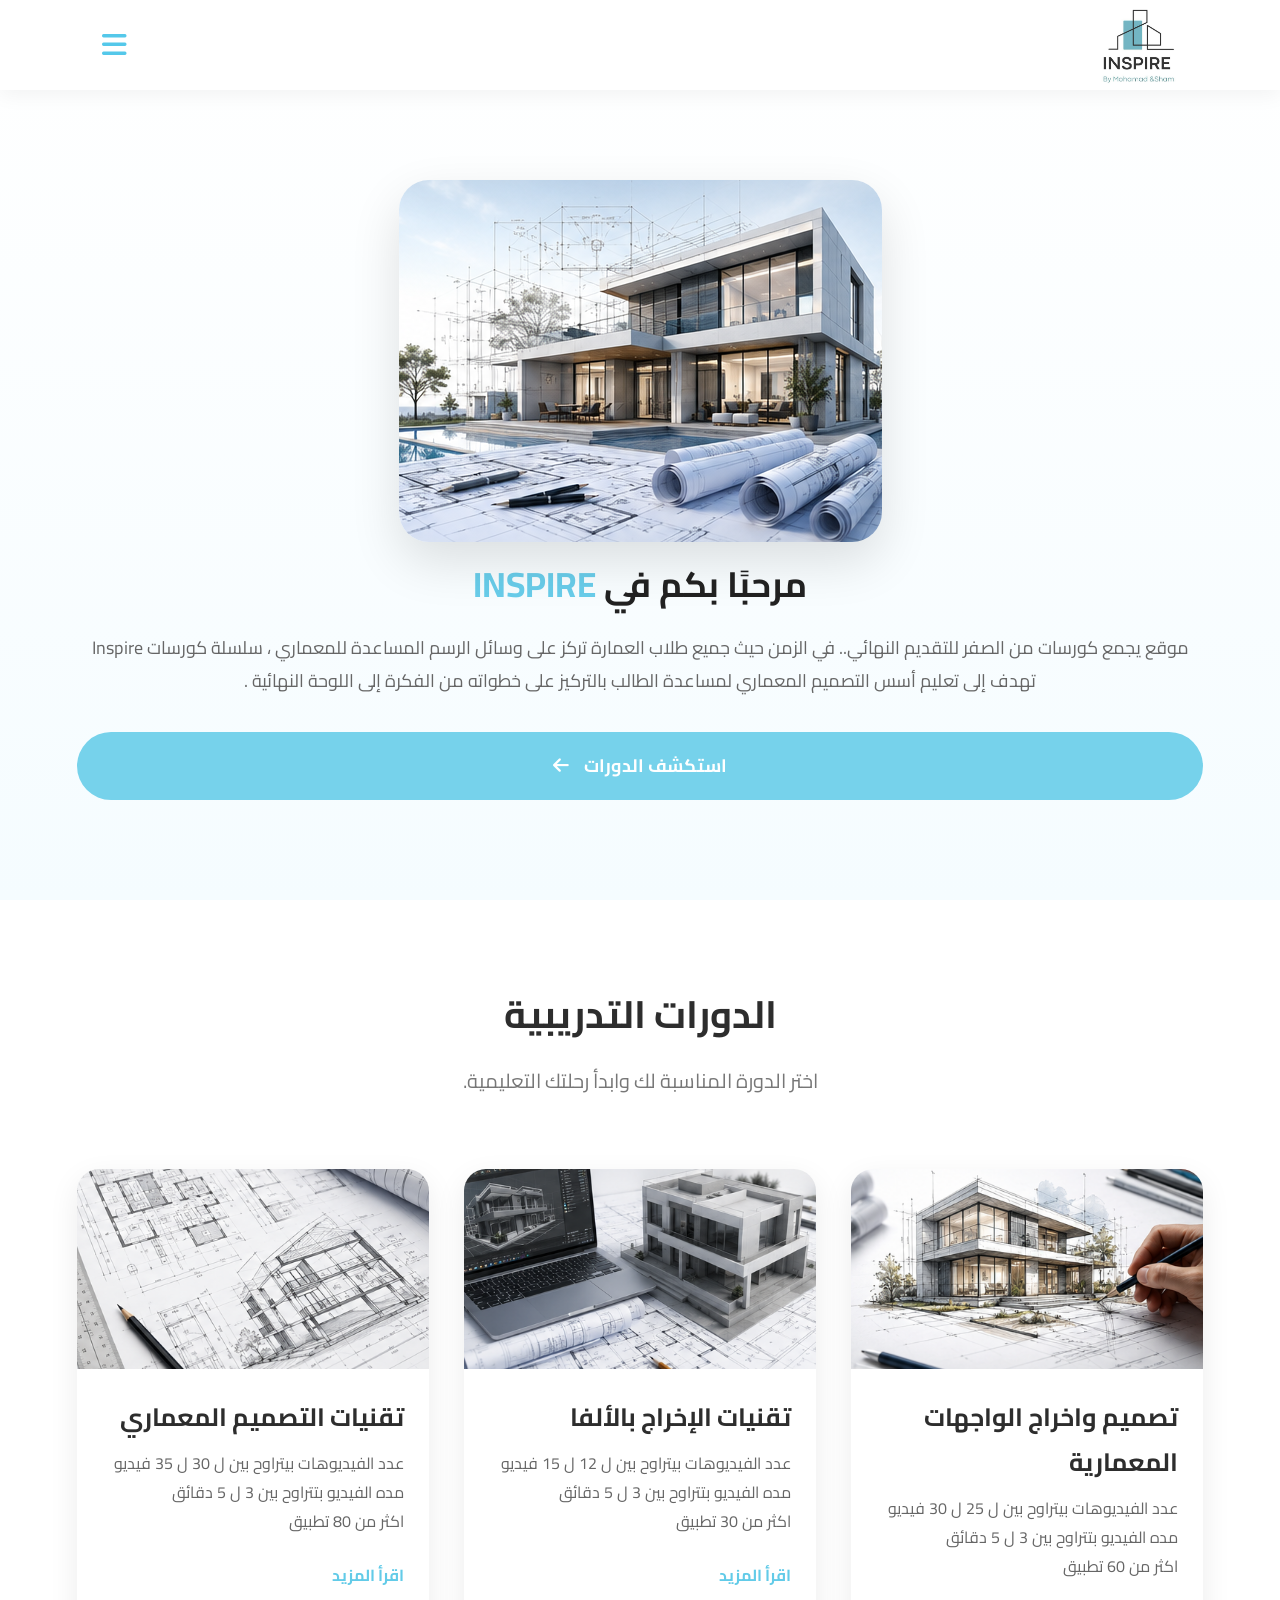
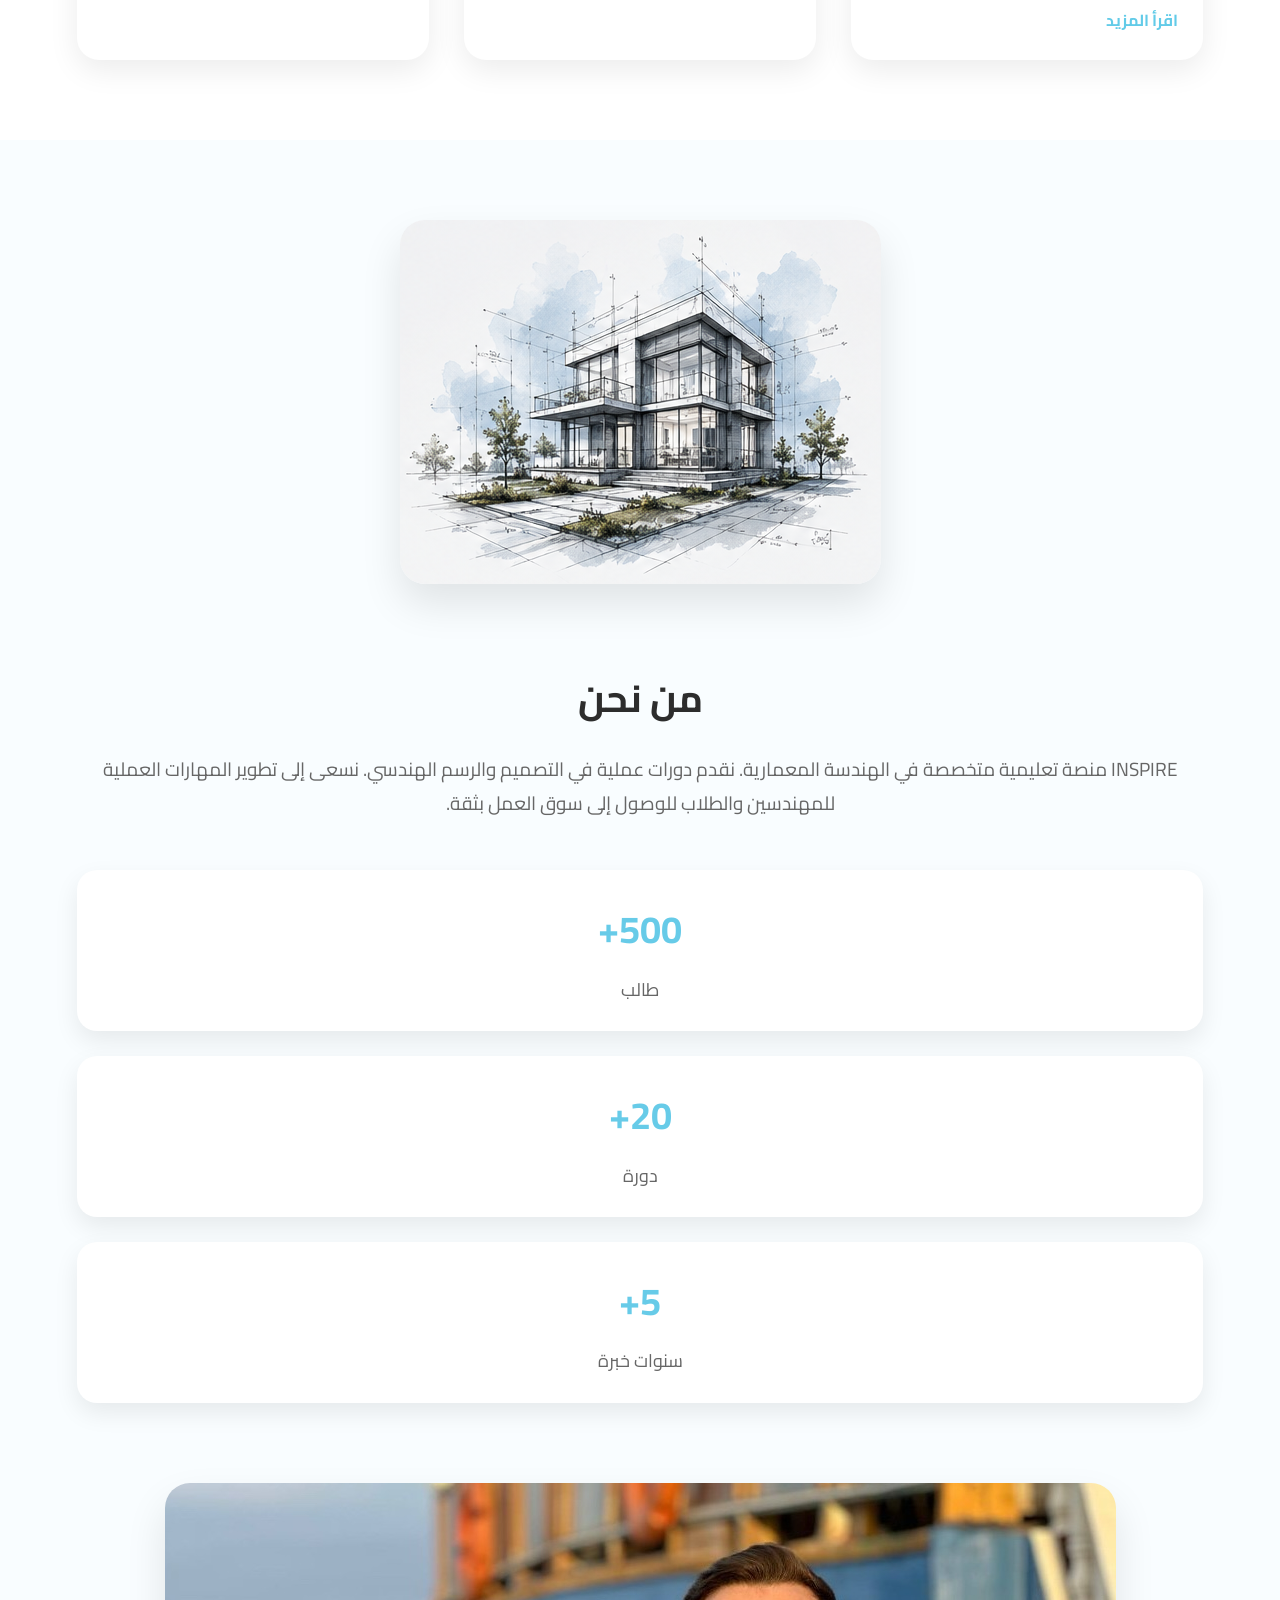
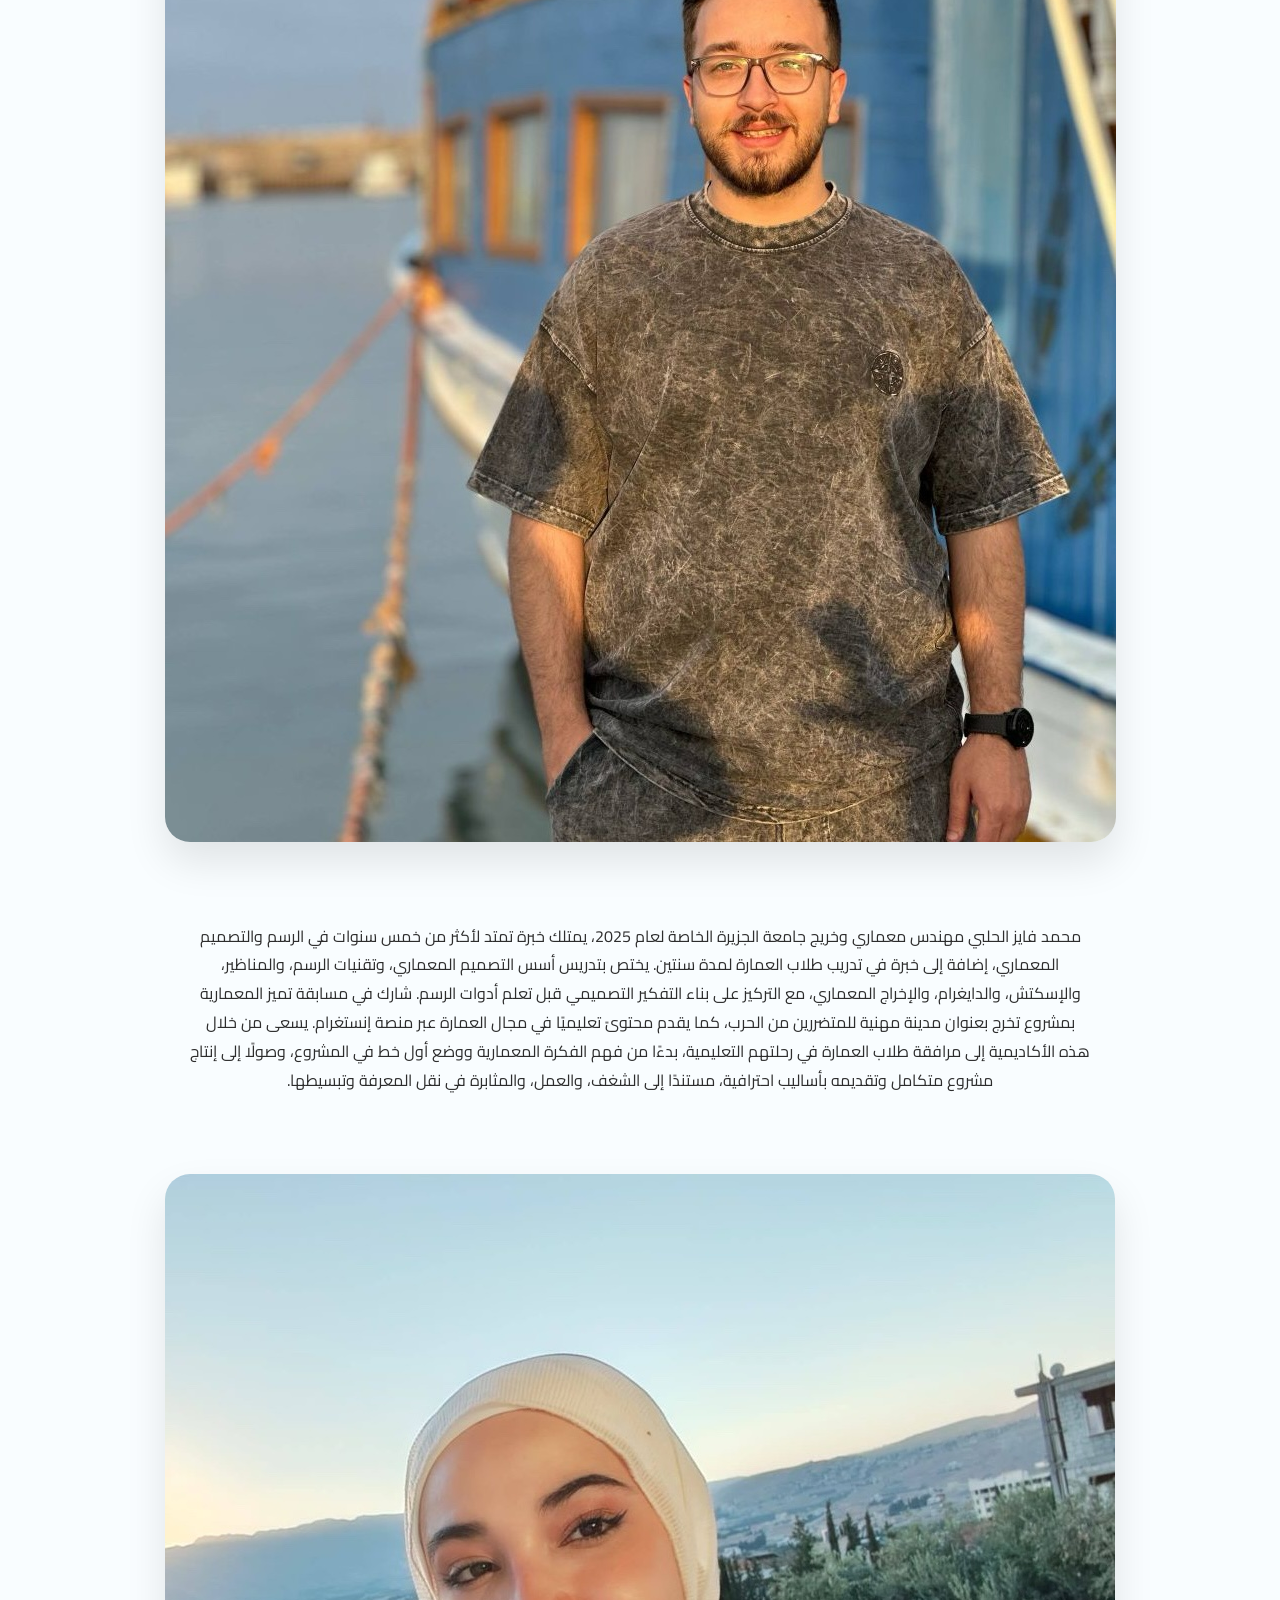
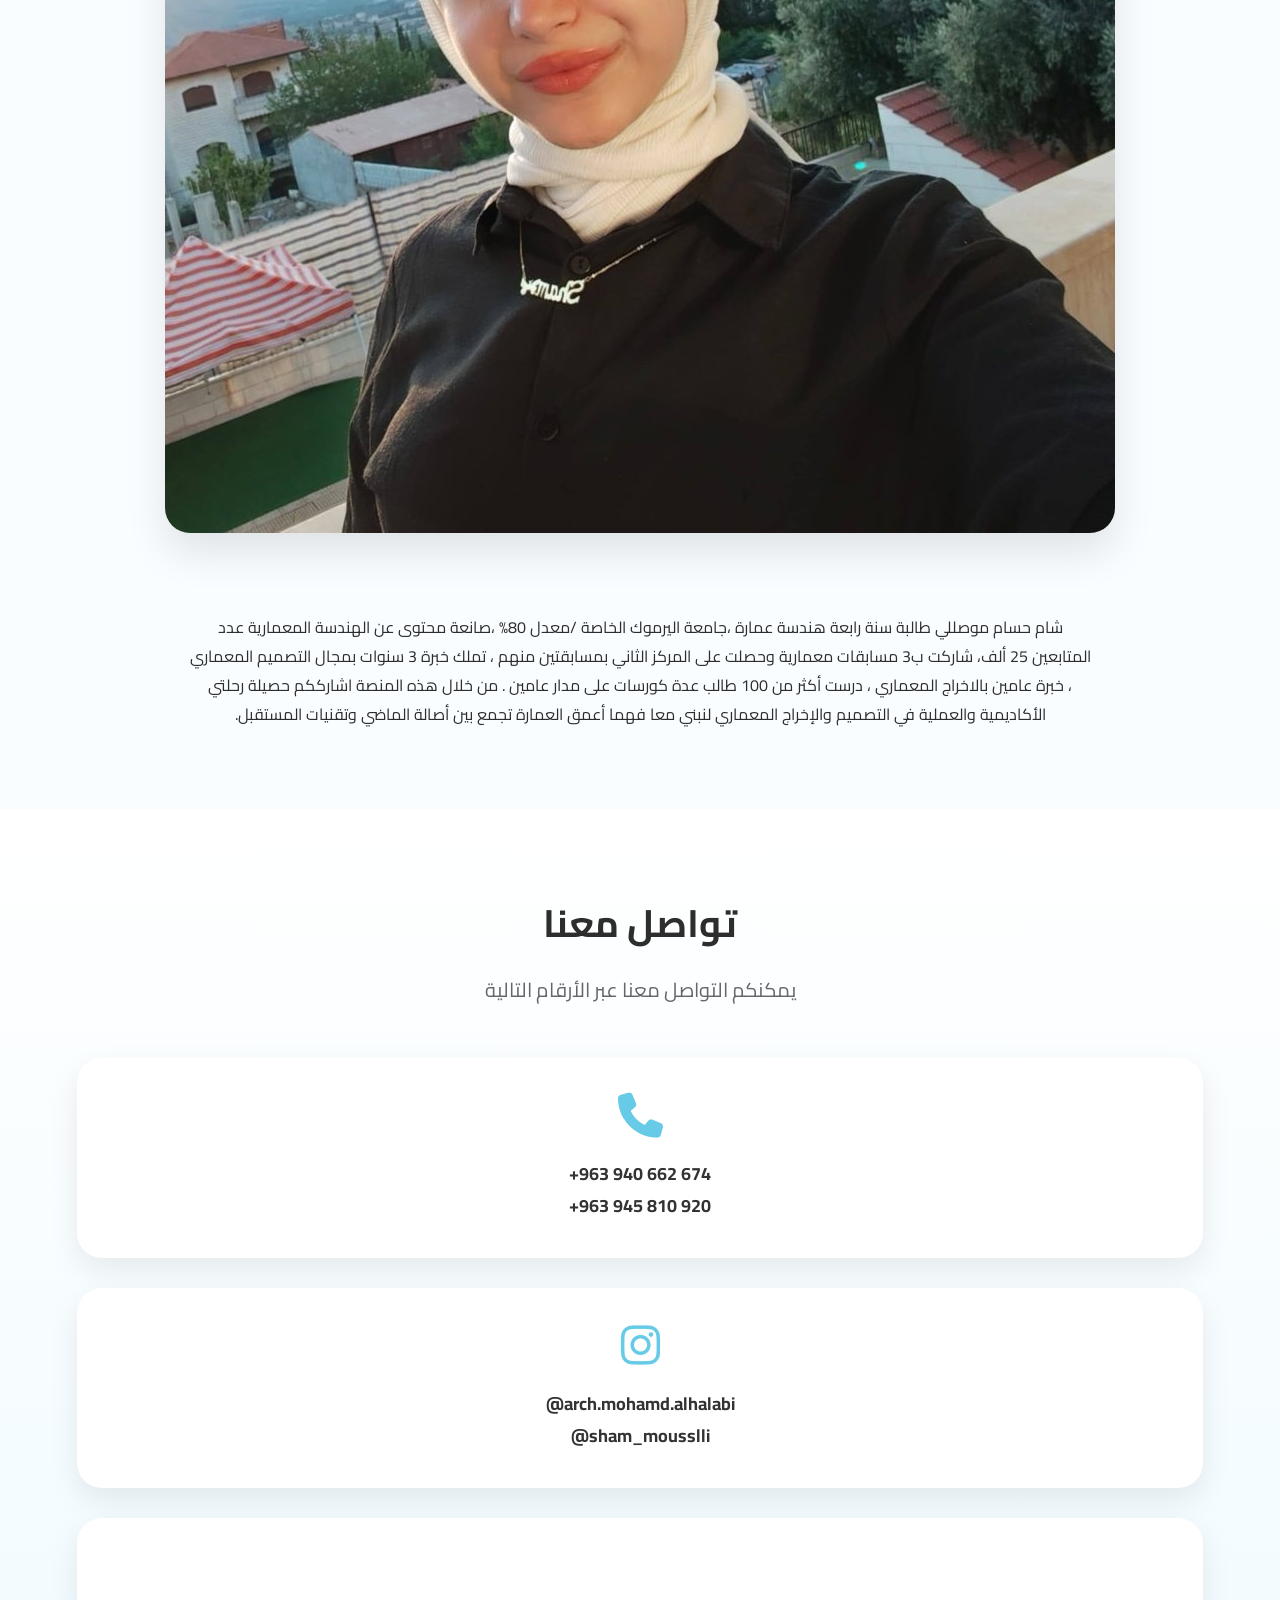
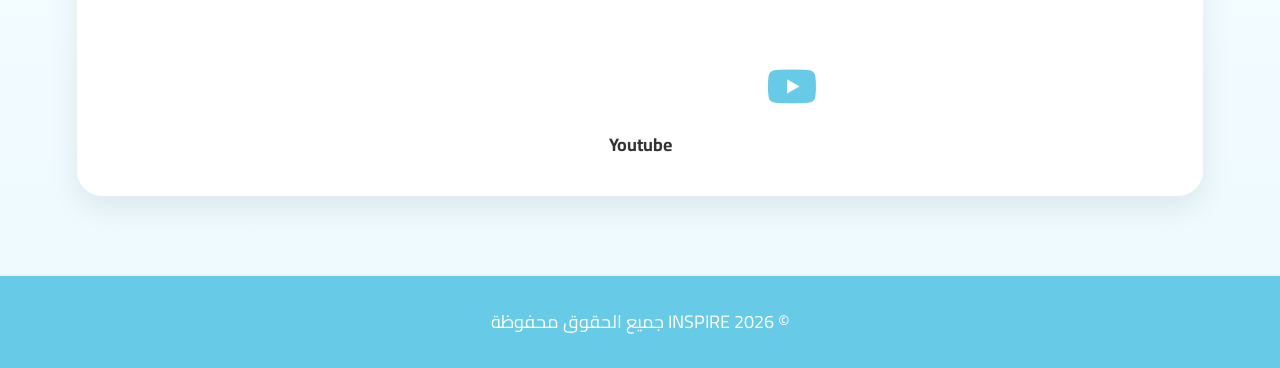
==== commit 45a85f47: "Add files via upload" ====
--- a/index.html
+++ b/index.html
@@ -95,7 +95,7 @@
 
           <p>اكثر من 60 تطبيق</p>
 
-          <a href="#">اقرأ المزيد</a>
+          <a href="course1.html">اقرأ المزيد</a>
         </div>
 
         <div class="course-card">
@@ -243,12 +243,10 @@
           >
         </div>
 
-        <div class="phone-card">
+        <div class="phone-card" id="phone-card-youtube">
           <i class="fa-brands fa-youtube"></i>
           <iframe
-            id="iframe1"
-            width="560"
-            height="315"
+            id="video"
             src="https://www.youtube.com/embed/DIIXSCb_RpE?si=Spl7_KVyCUPohdW6"
             title="YouTube video player"
             frameborder="0"
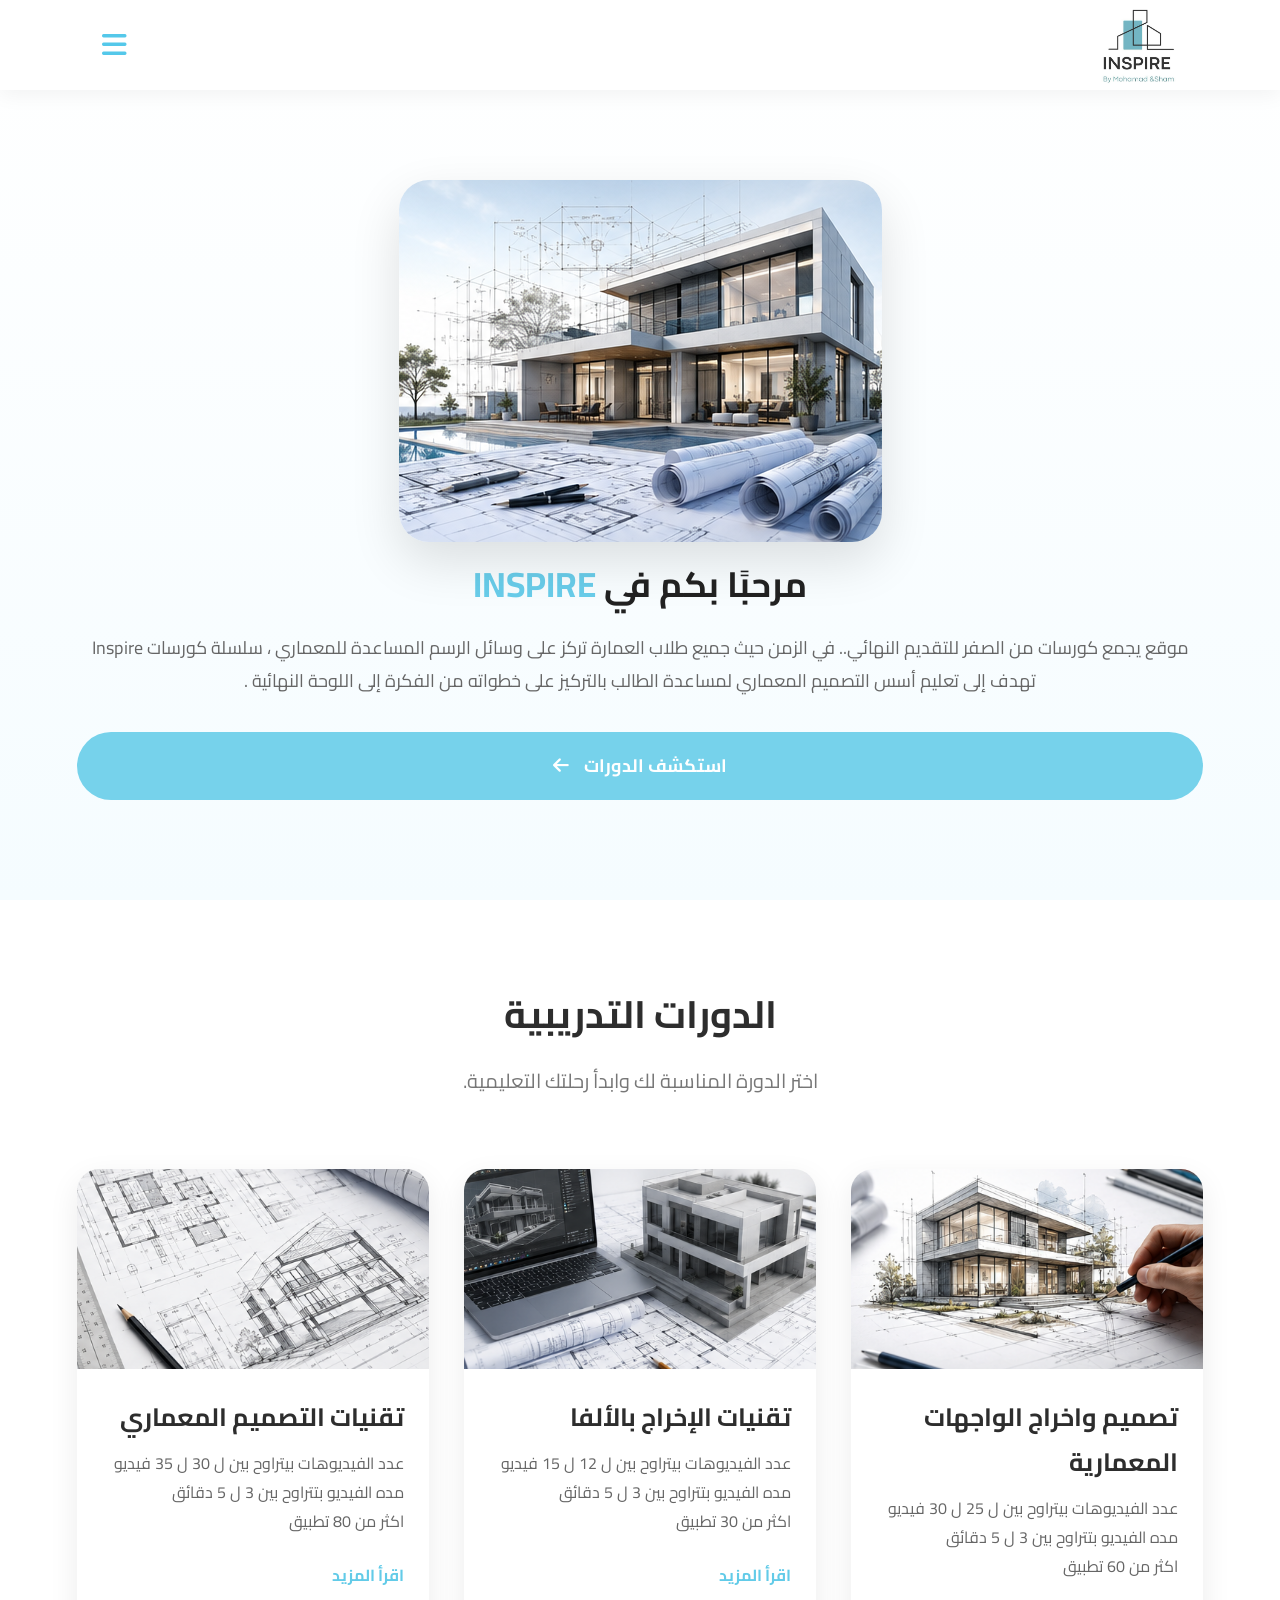
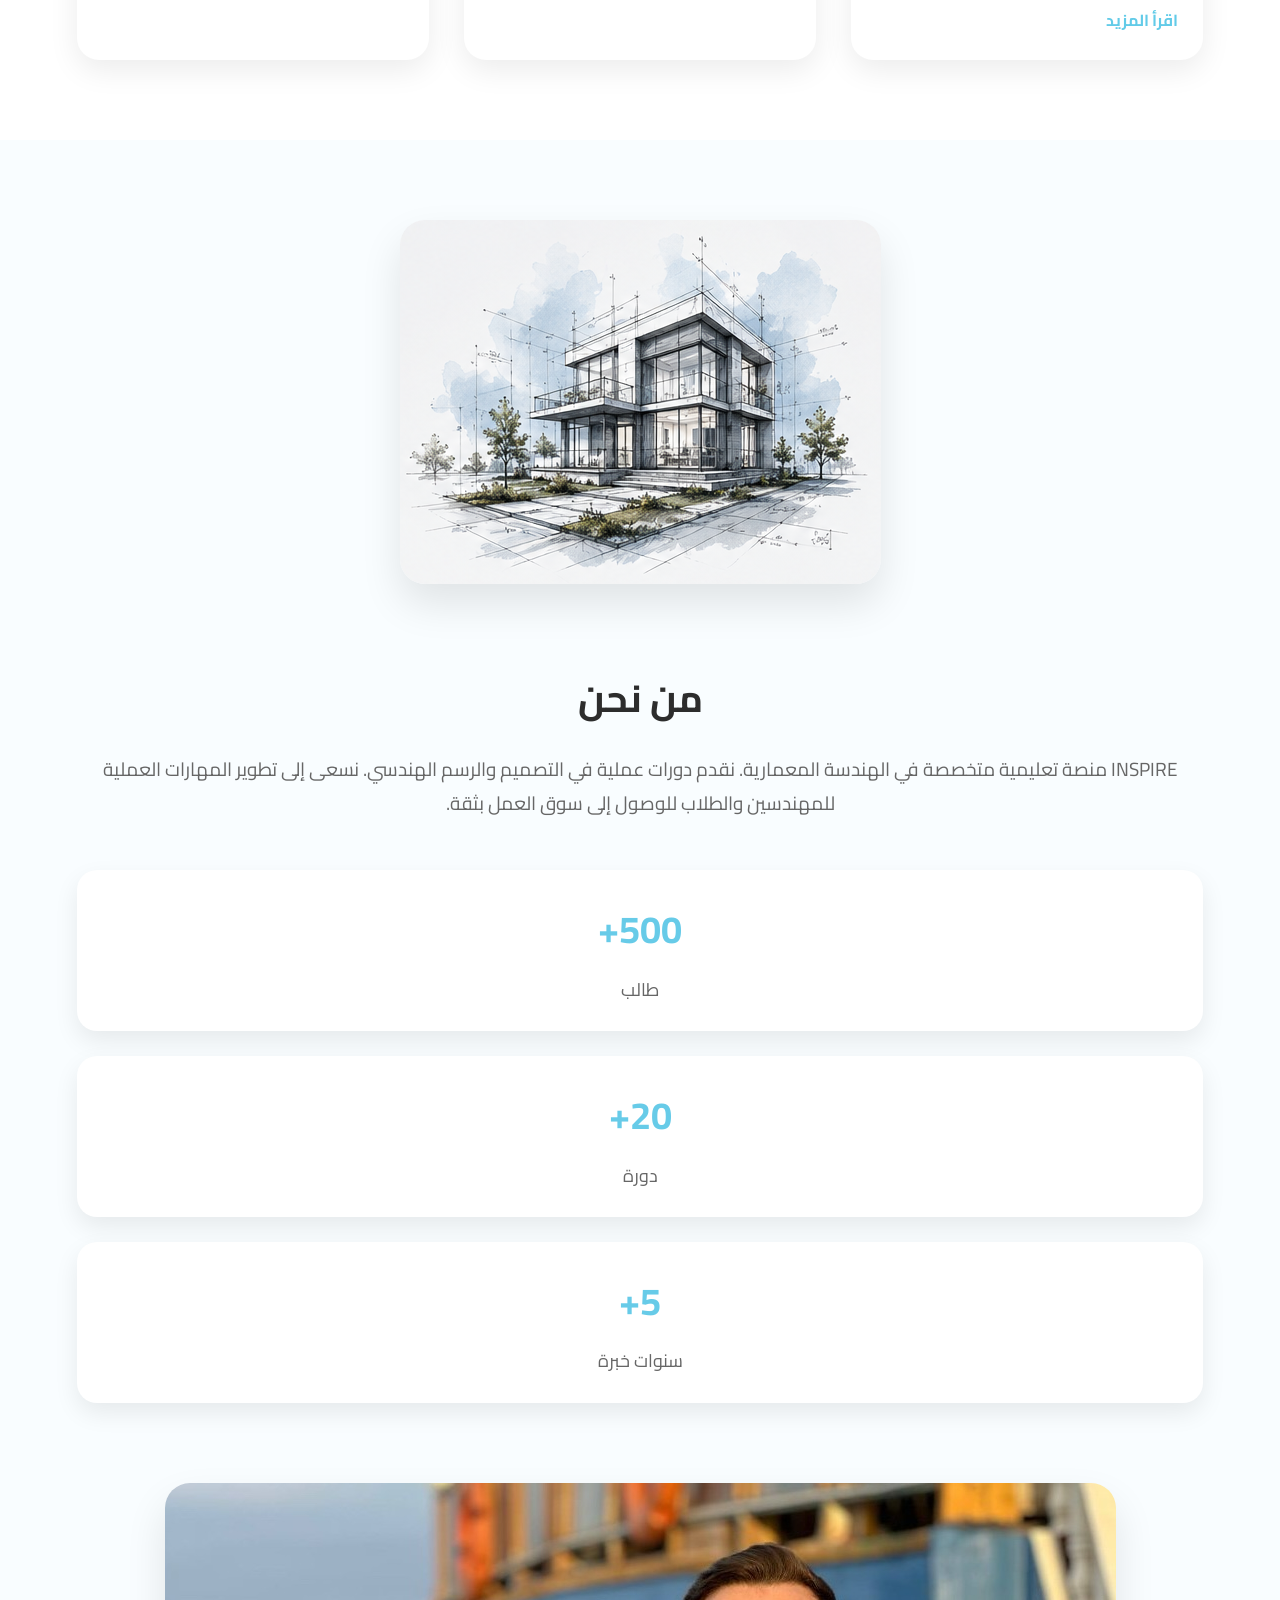
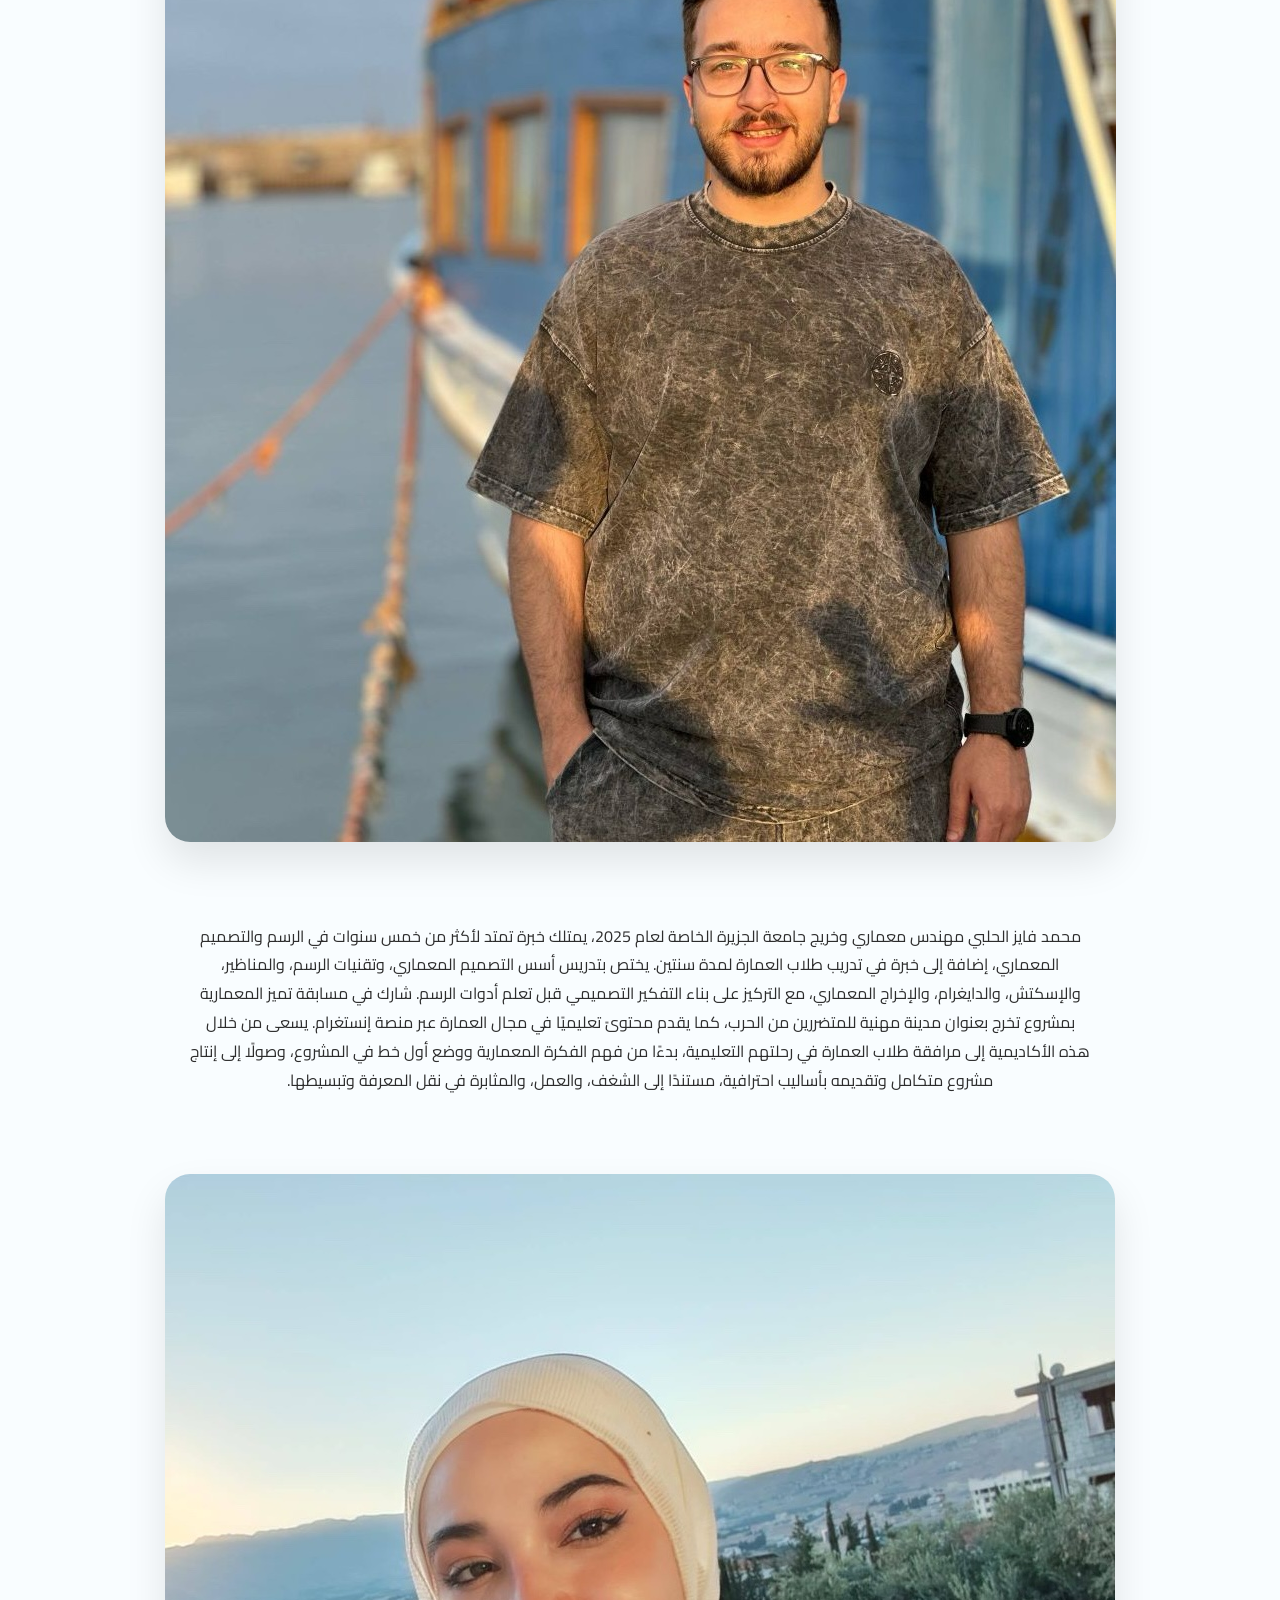
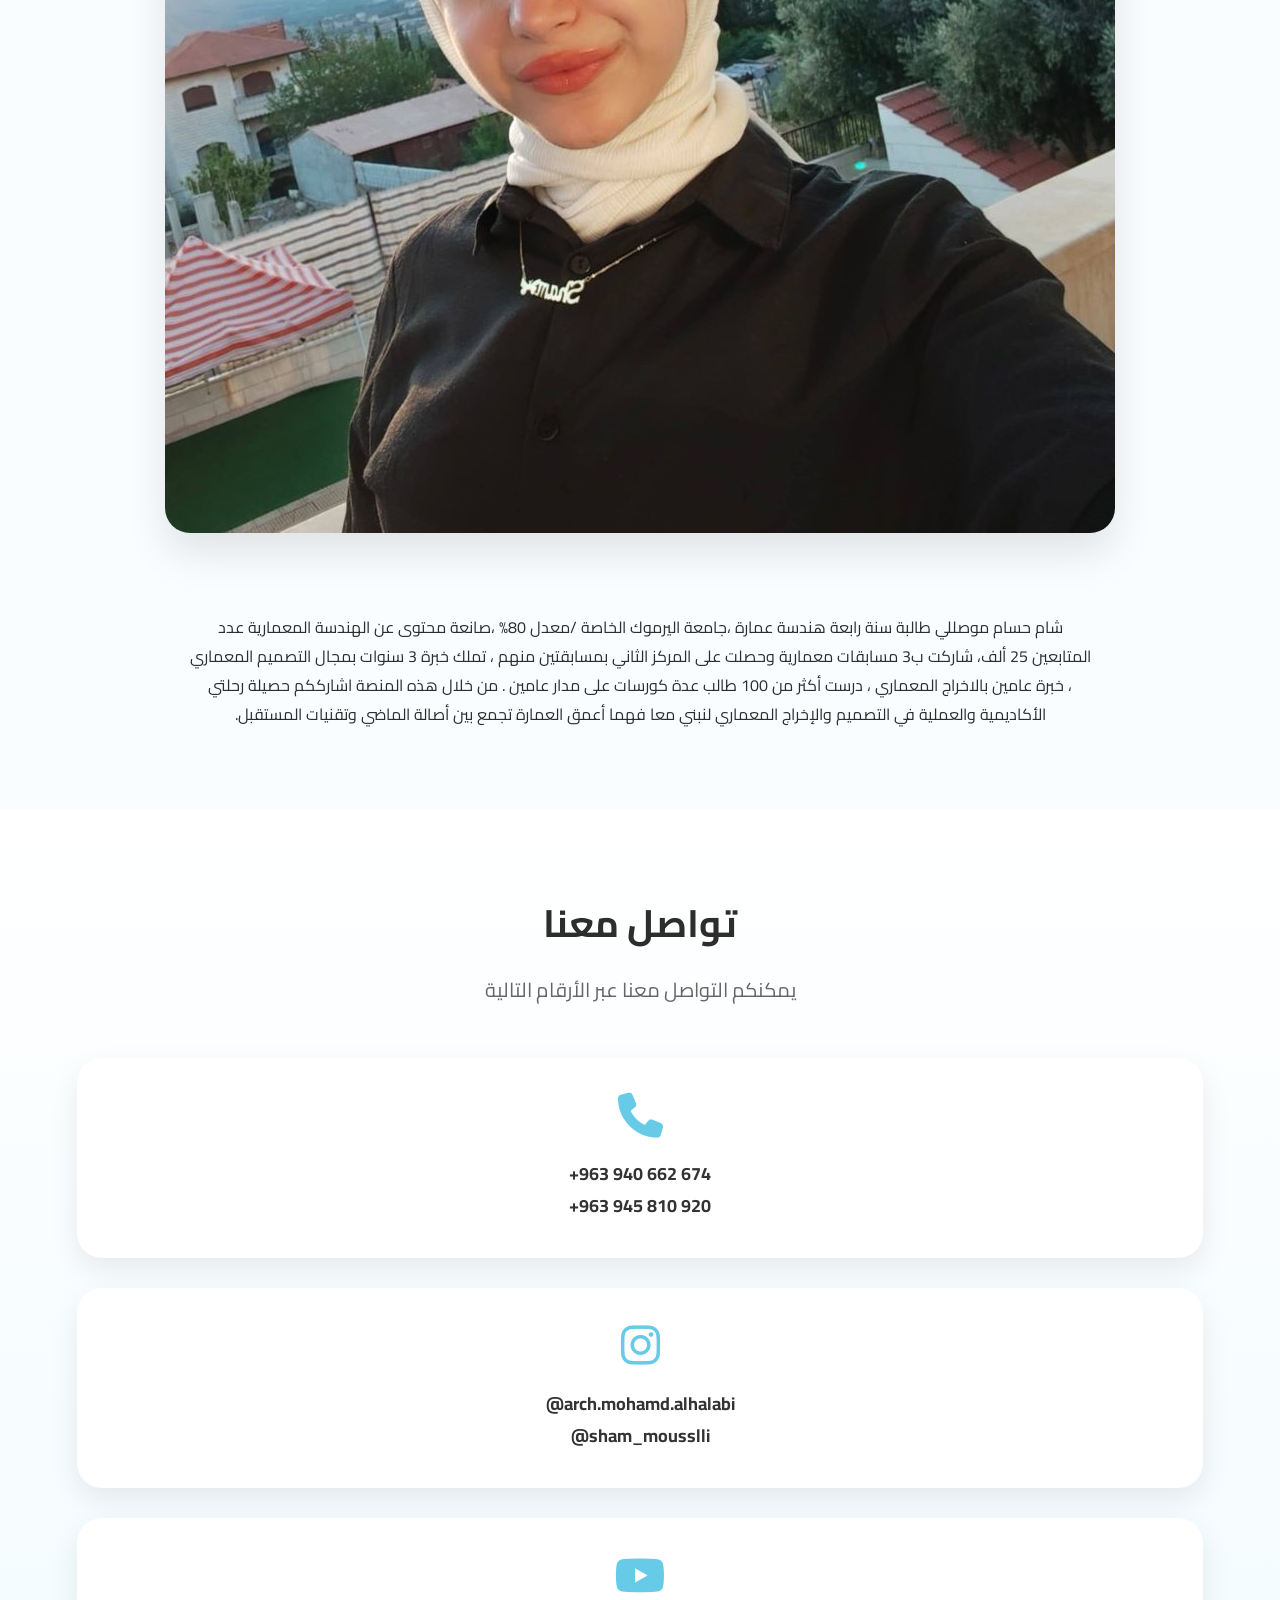
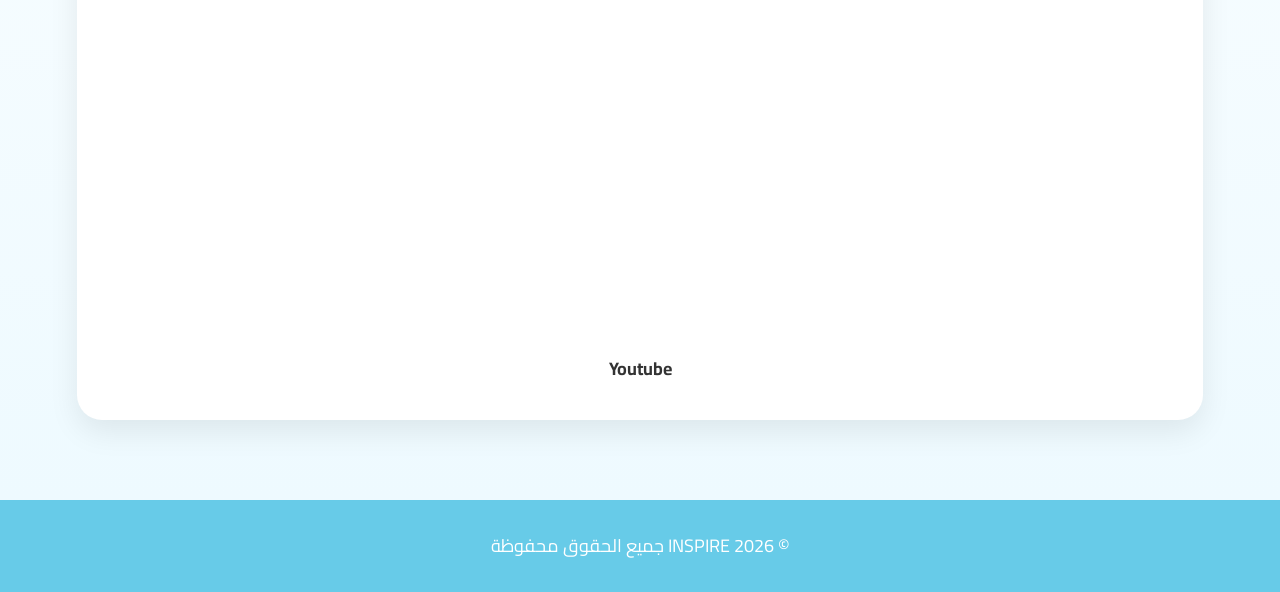
==== commit a82c5eb0: "Add files via upload" ====
--- a/index.html
+++ b/index.html
@@ -244,7 +244,7 @@
         </div>
 
         <div class="phone-card" id="phone-card-youtube">
-          <i class="fa-brands fa-youtube"></i>
+          <span><i class="fa-brands fa-youtube"></i></span>
           <iframe
             id="video"
             src="https://www.youtube.com/embed/DIIXSCb_RpE?si=Spl7_KVyCUPohdW6"
--- a/style.css
+++ b/style.css
@@ -425,6 +425,18 @@
   font-size: 22px;
   color: #333;
   font-weight: 700;
+}
+
+#phone-card-youtube {
+  display: flex;
+  flex-direction: column;
+}
+
+#video {
+  width: 100%;
+  height: 315px;
+  border-radius: 10px;
+  margin-bottom: 20px;
 }
 
 /*==============================
@@ -631,8 +643,7 @@
     width: 100%;
   }
 
-  #iframe1 {
-    border-radius: 10px;
+  #video {
     width: 100%;
   }
 }
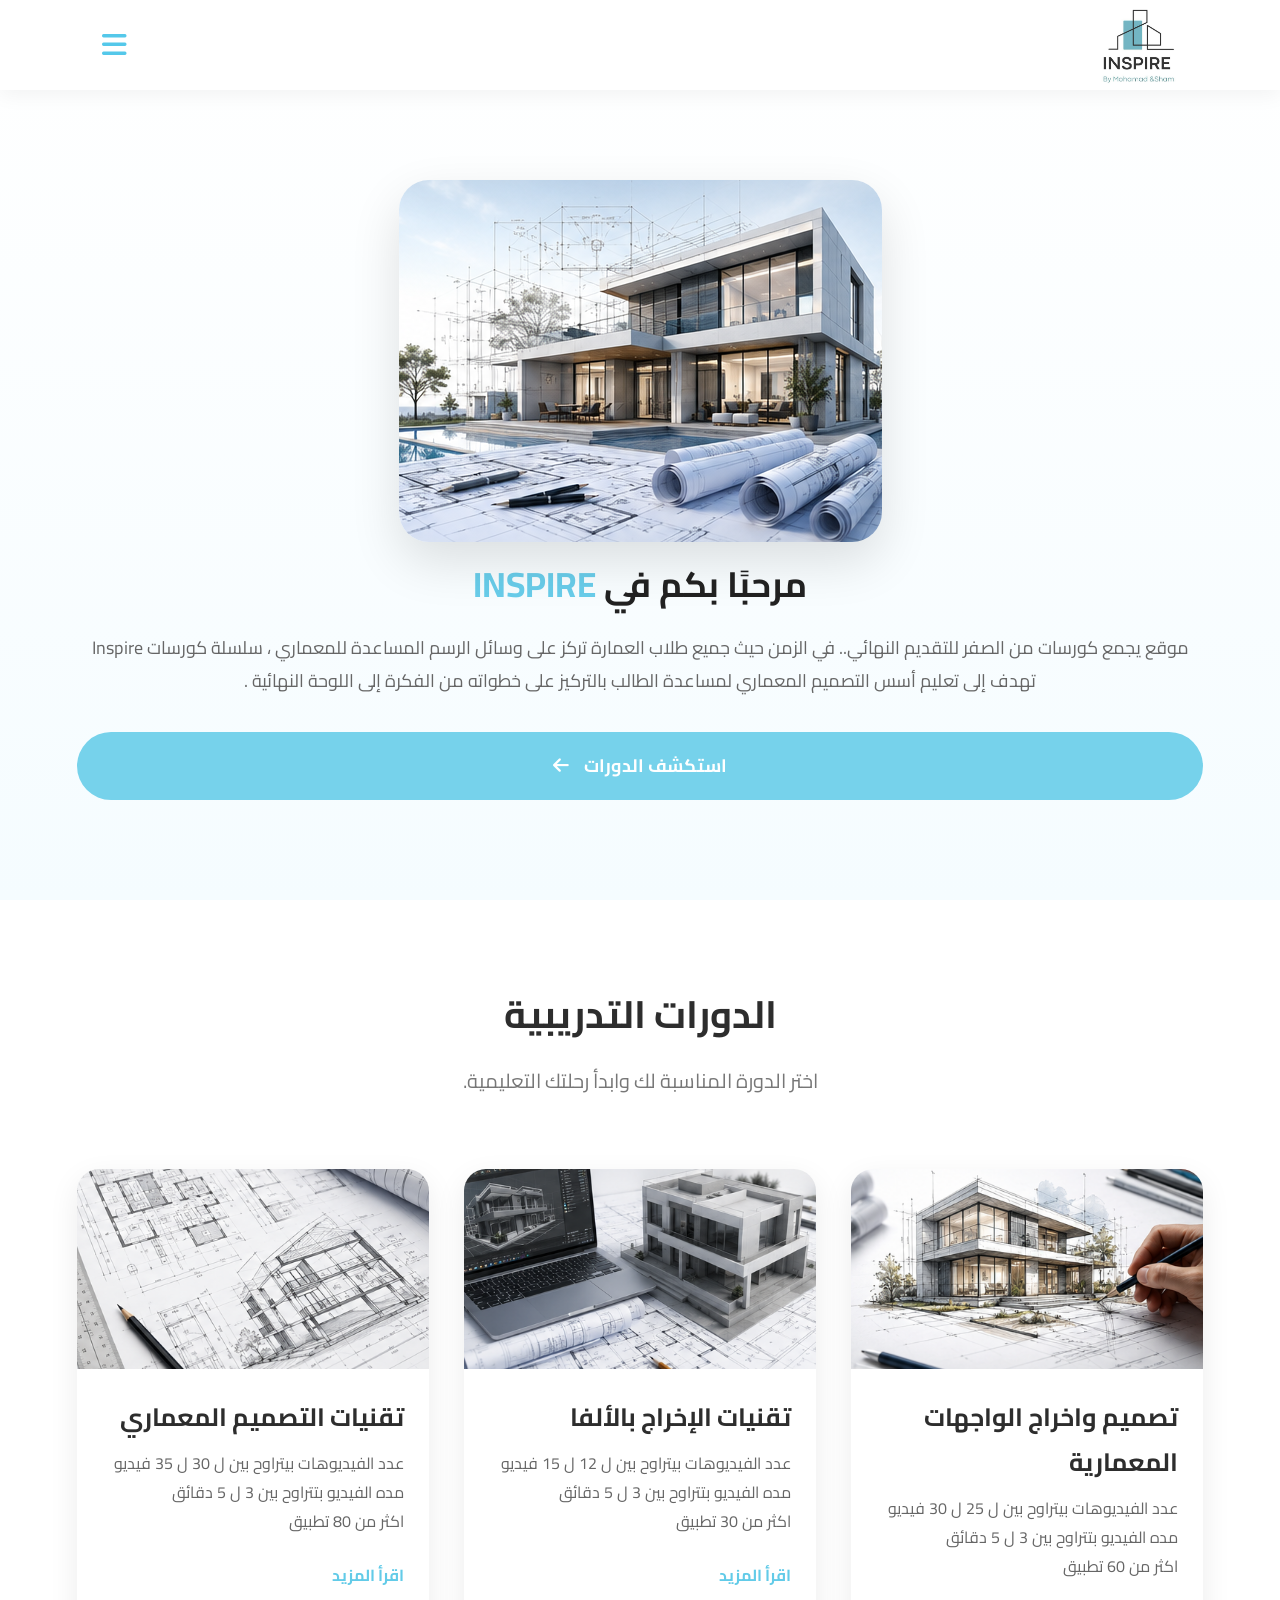
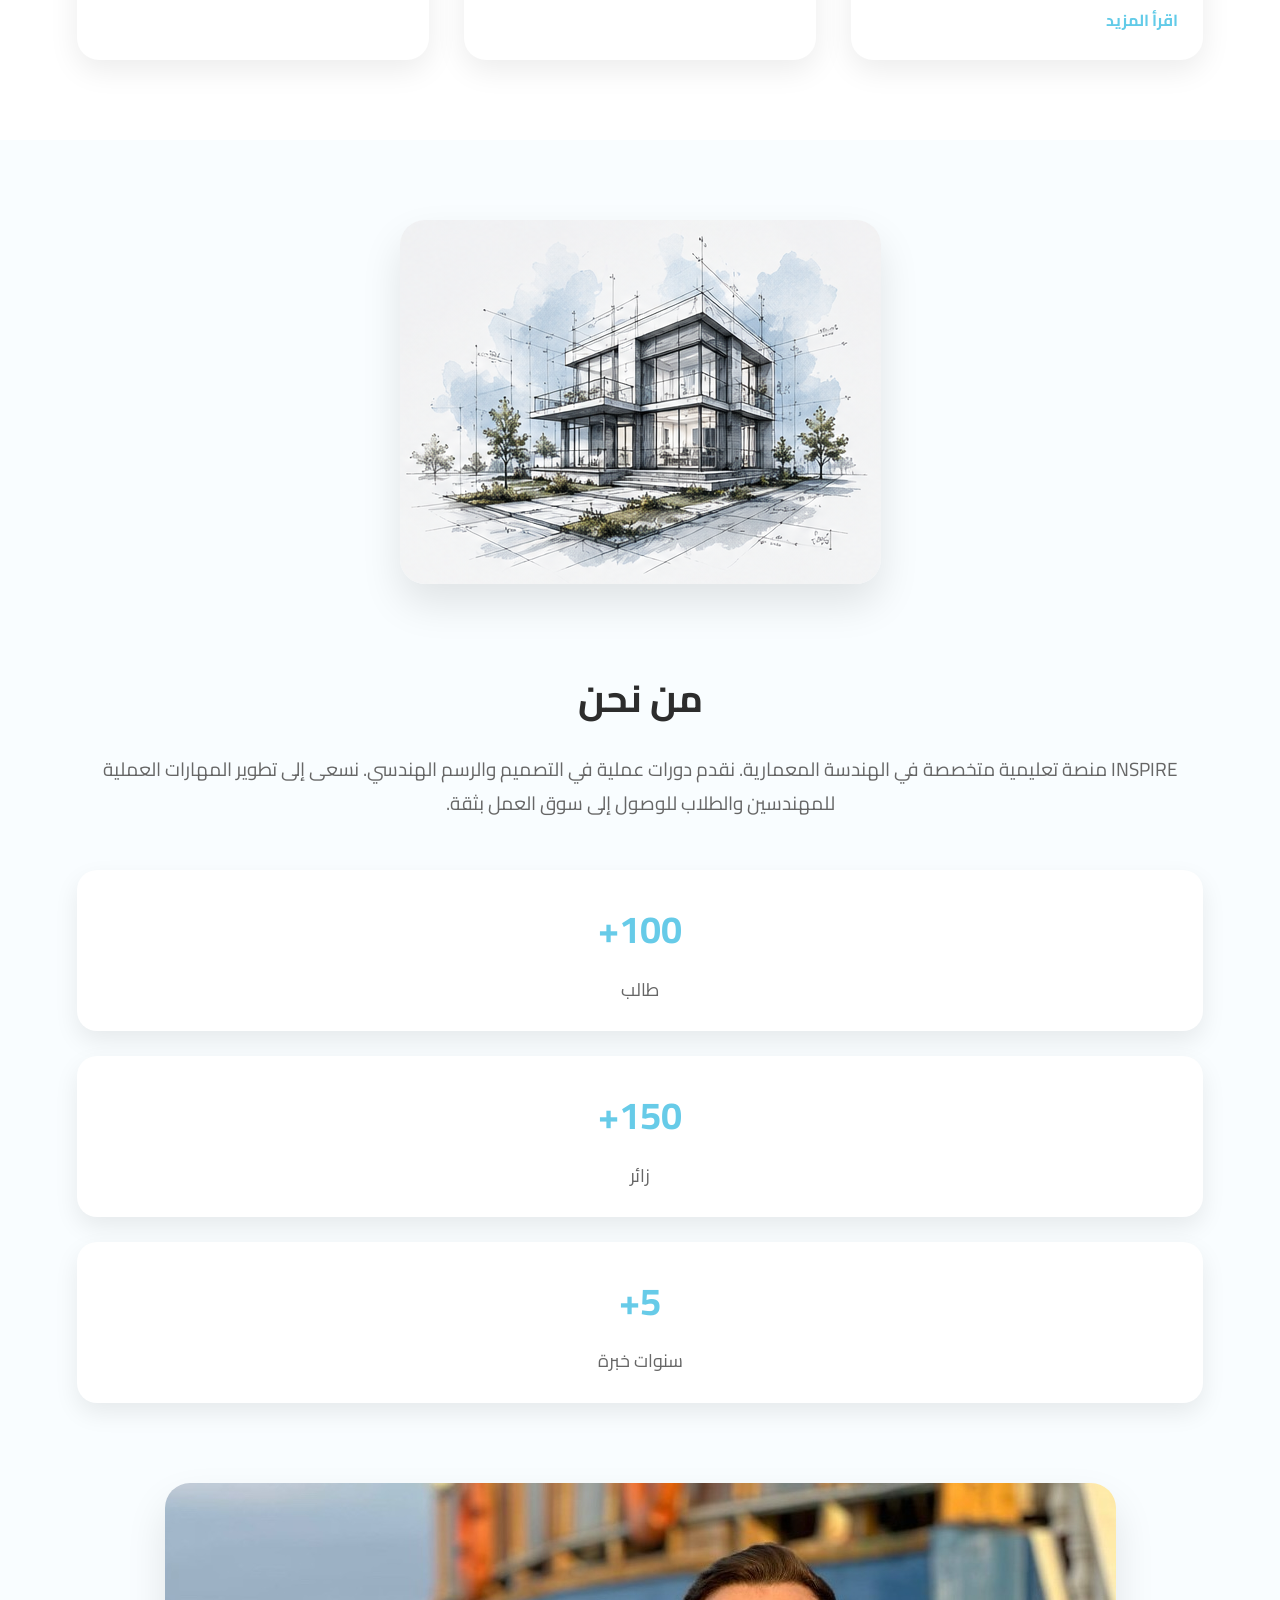
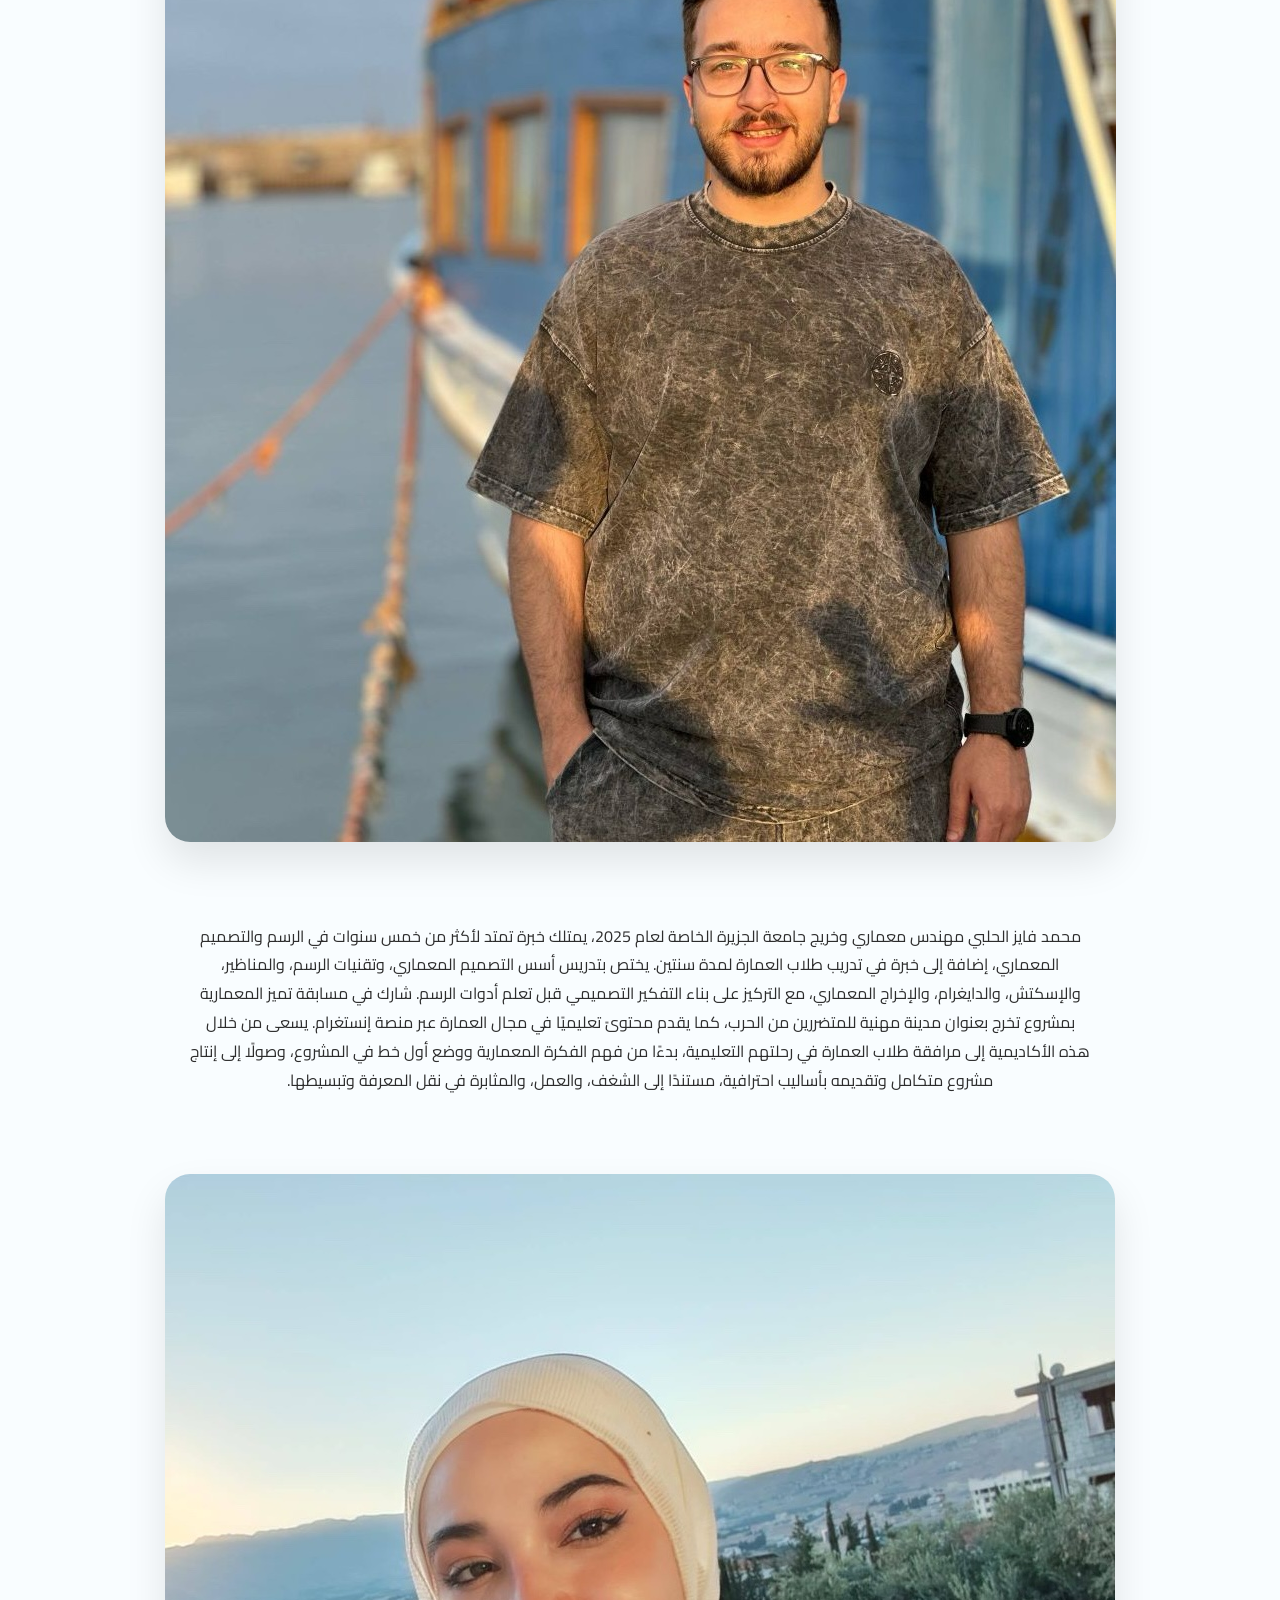
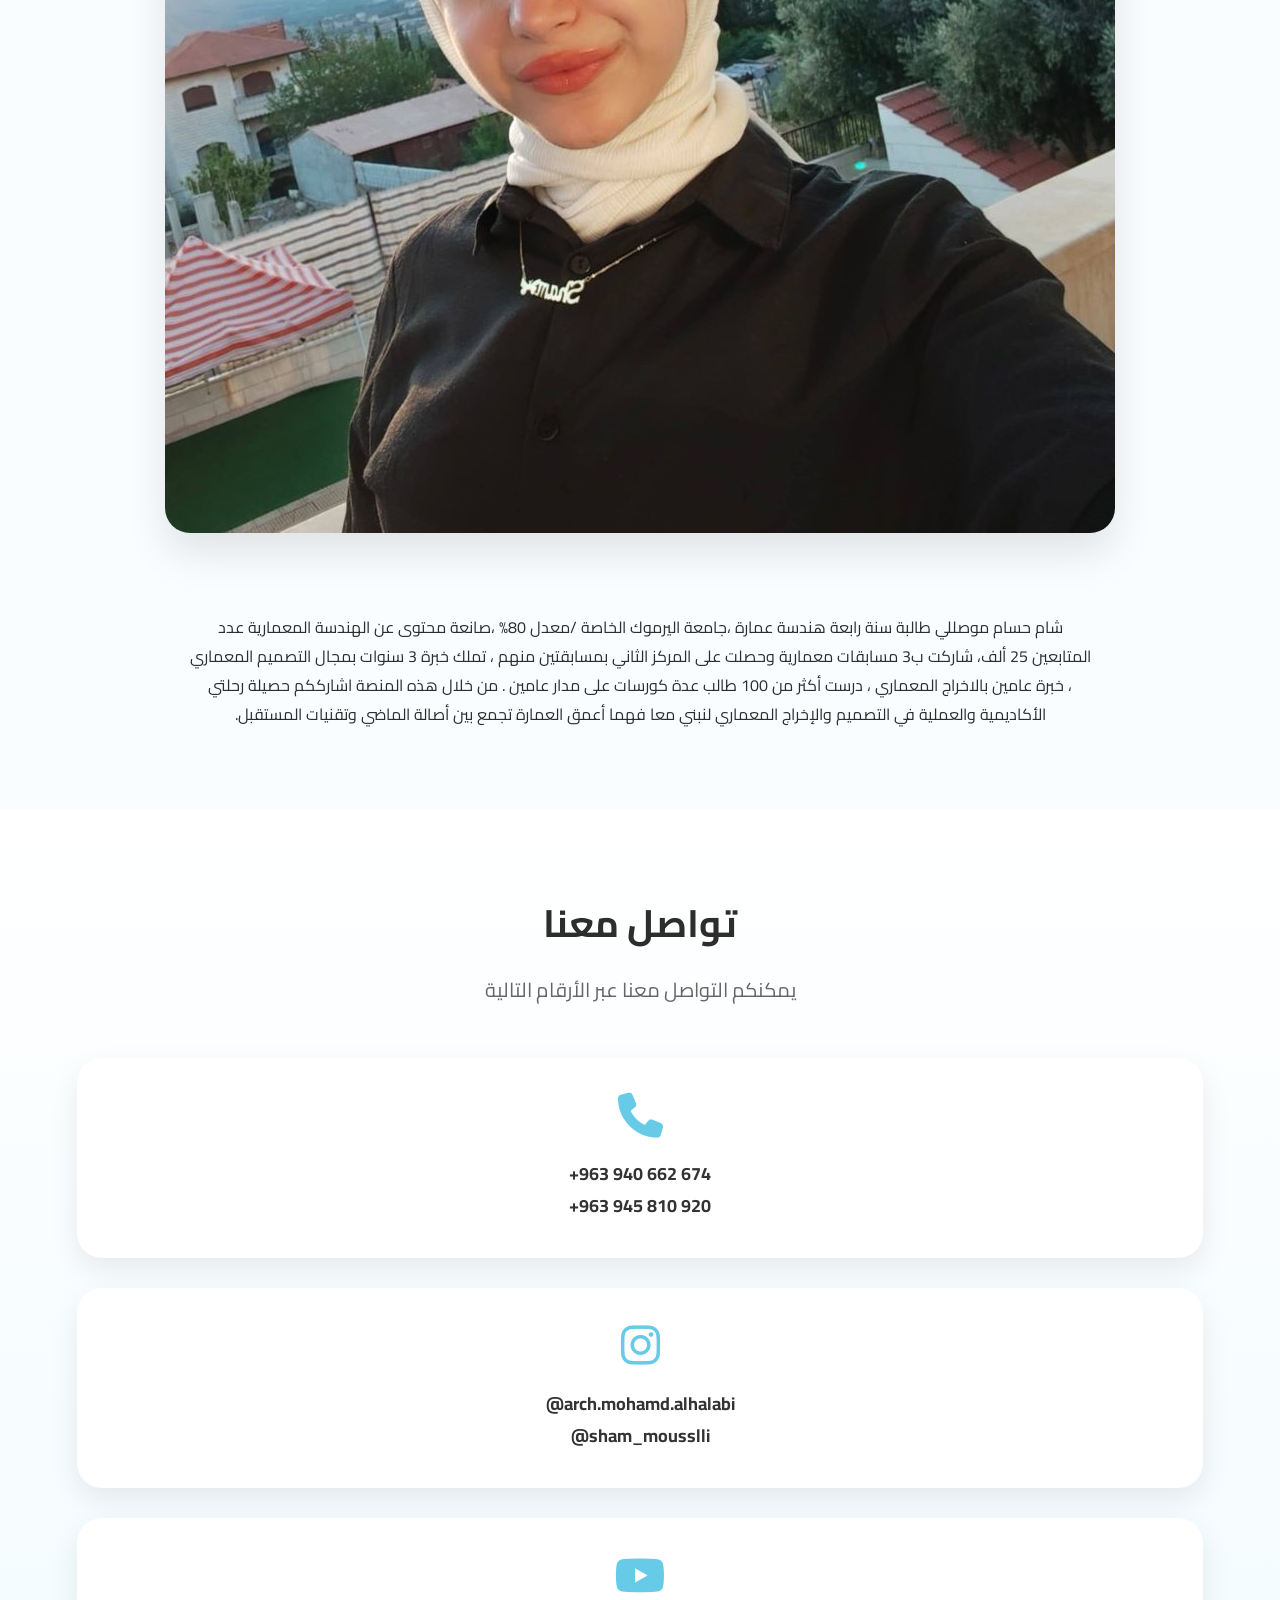
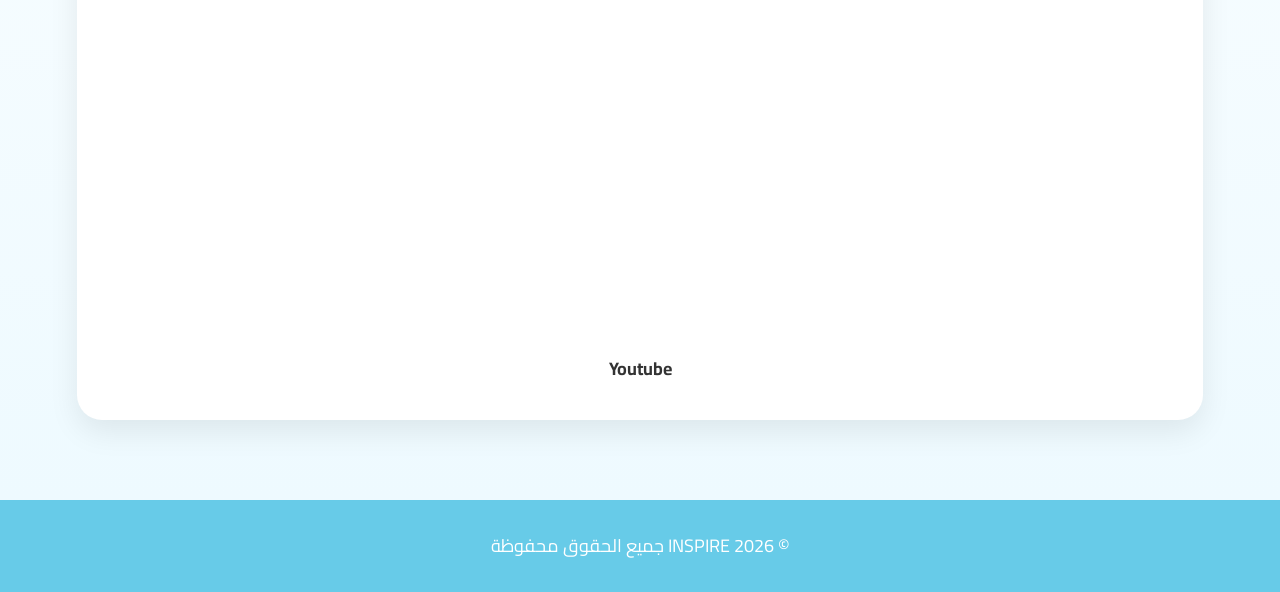
==== commit 70f18160: "Add files via upload" ====
--- a/index.html
+++ b/index.html
@@ -147,15 +147,15 @@
 
           <div class="statistics">
             <div>
-              <h3>500+</h3>
+              <h3>100+</h3>
 
               <span>طالب</span>
             </div>
 
             <div>
-              <h3>20+</h3>
-
-              <span>دورة</span>
+              <h3>150+</h3>
+
+              <span>زائر</span>
             </div>
 
             <div>
@@ -244,7 +244,7 @@
         </div>
 
         <div class="phone-card" id="phone-card-youtube">
-          <span><i class="fa-brands fa-youtube"></i></span>
+          <i class="fa-brands fa-youtube"></i>
           <iframe
             id="video"
             src="https://www.youtube.com/embed/DIIXSCb_RpE?si=Spl7_KVyCUPohdW6"
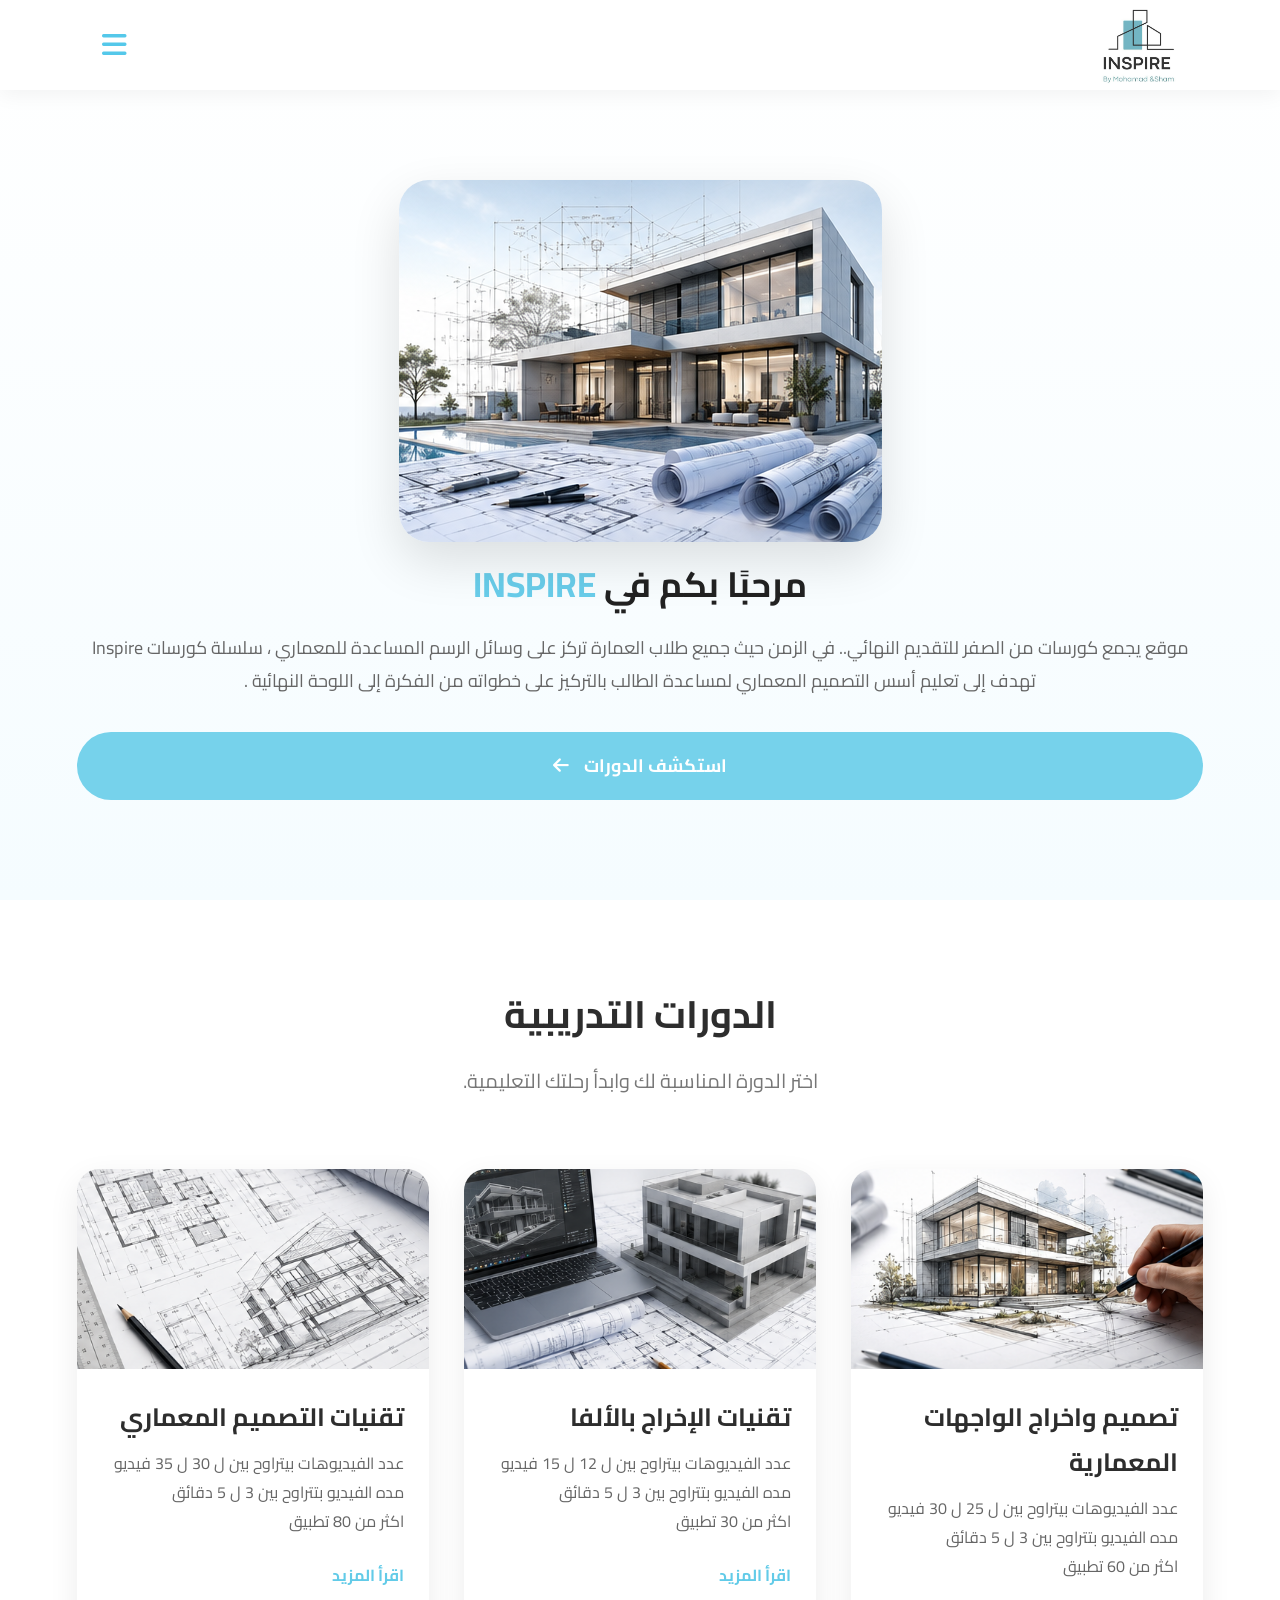
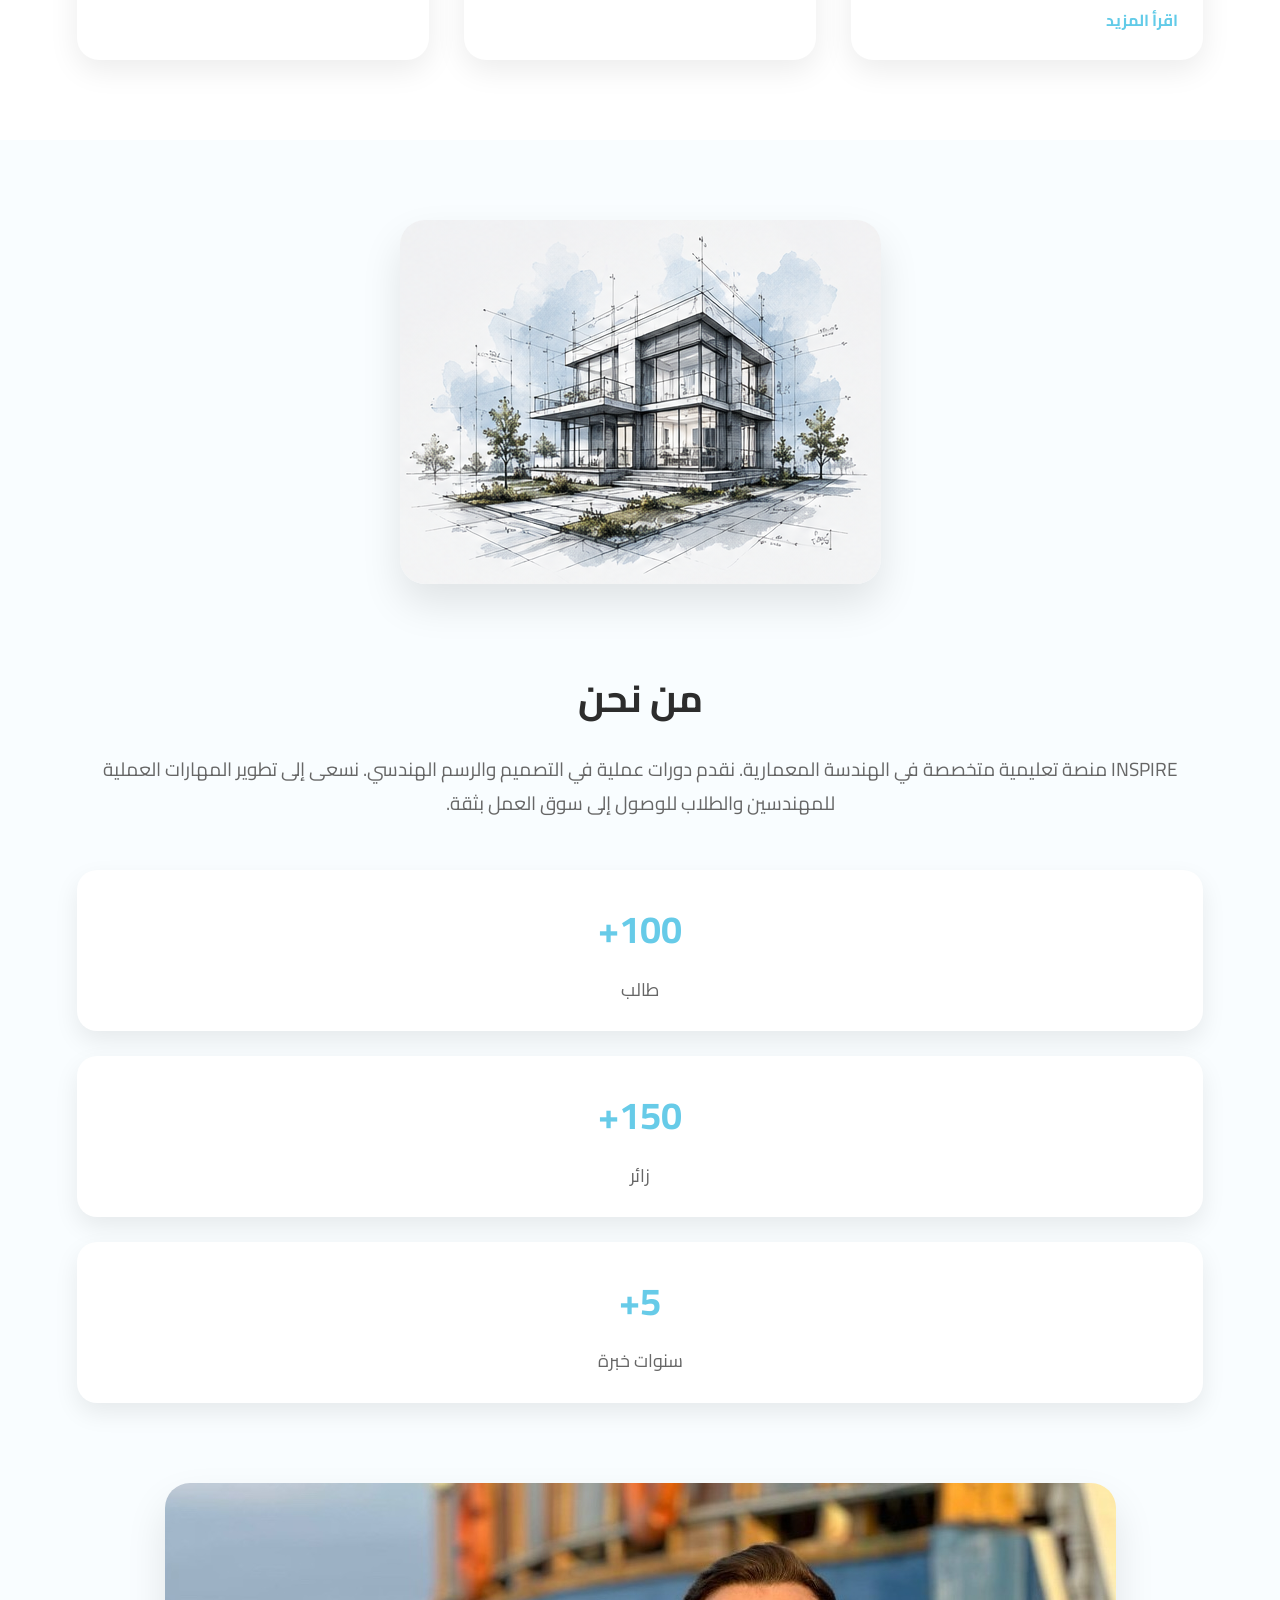
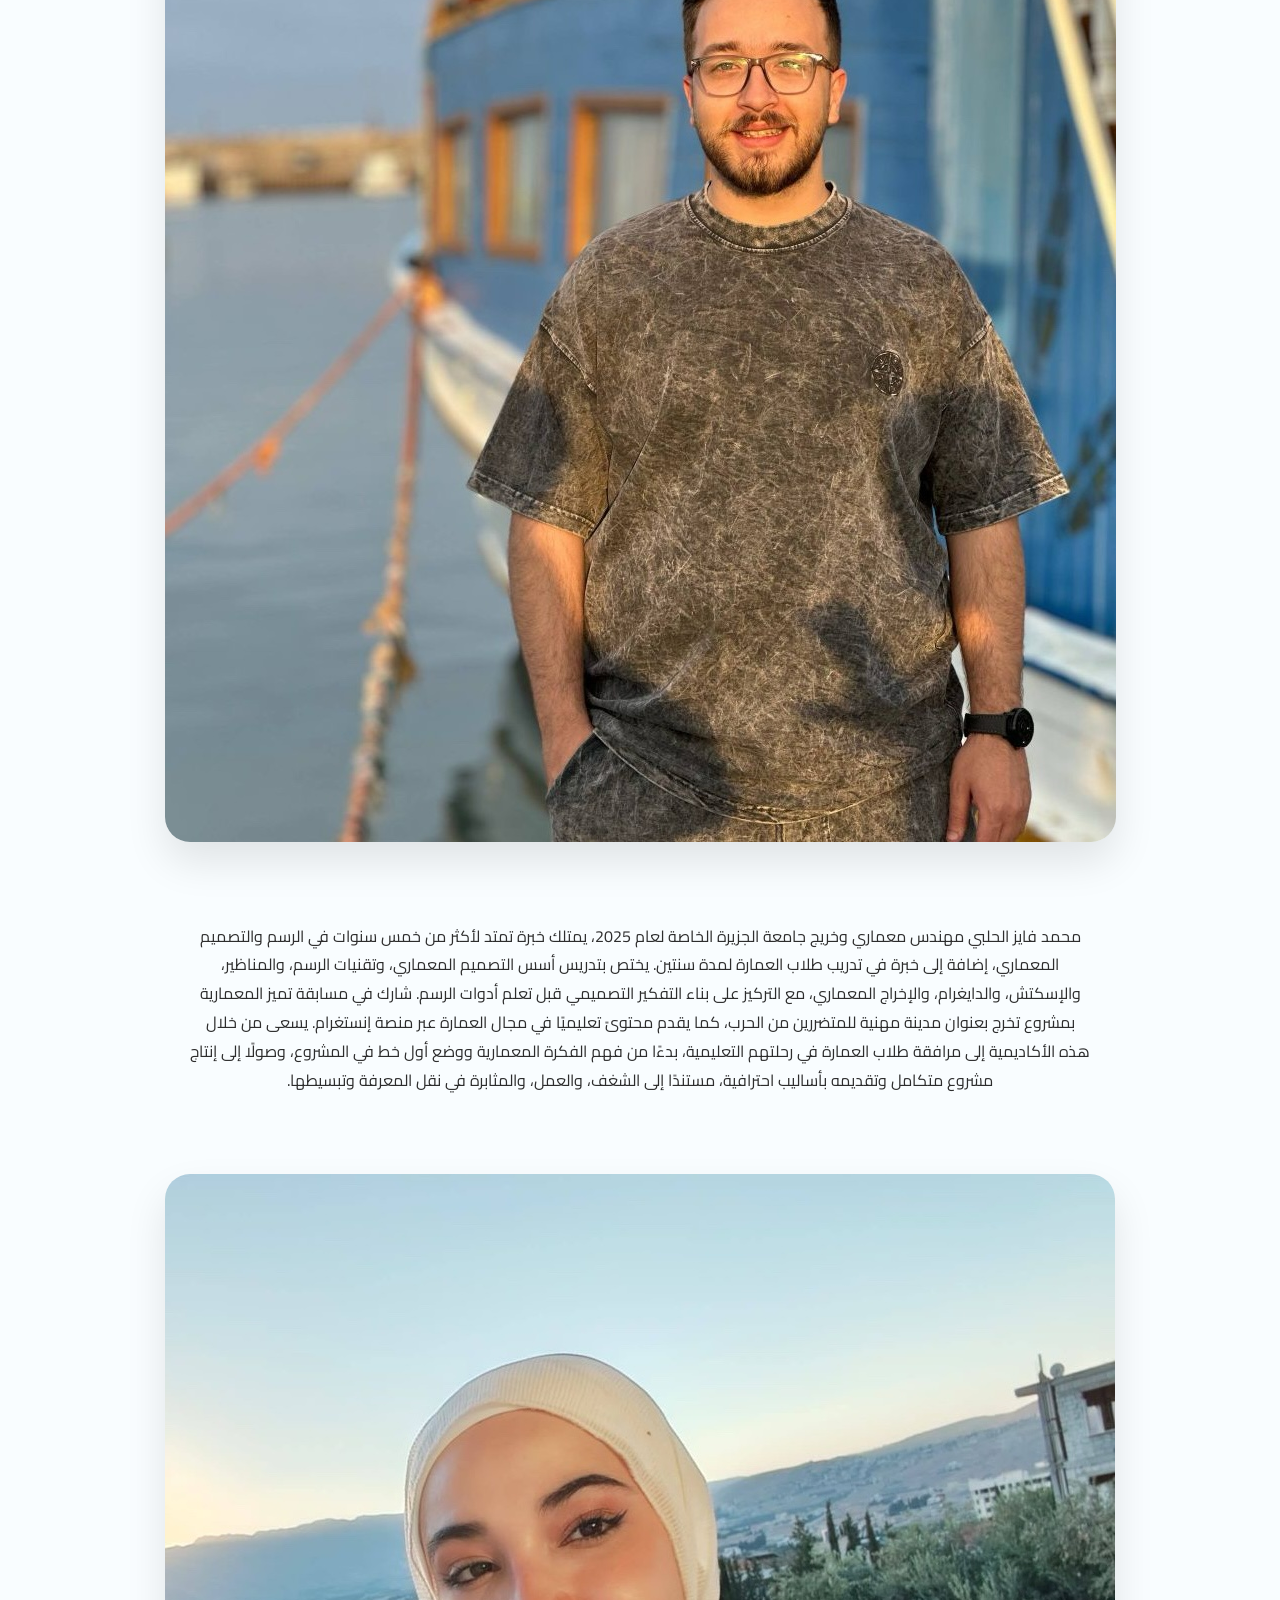
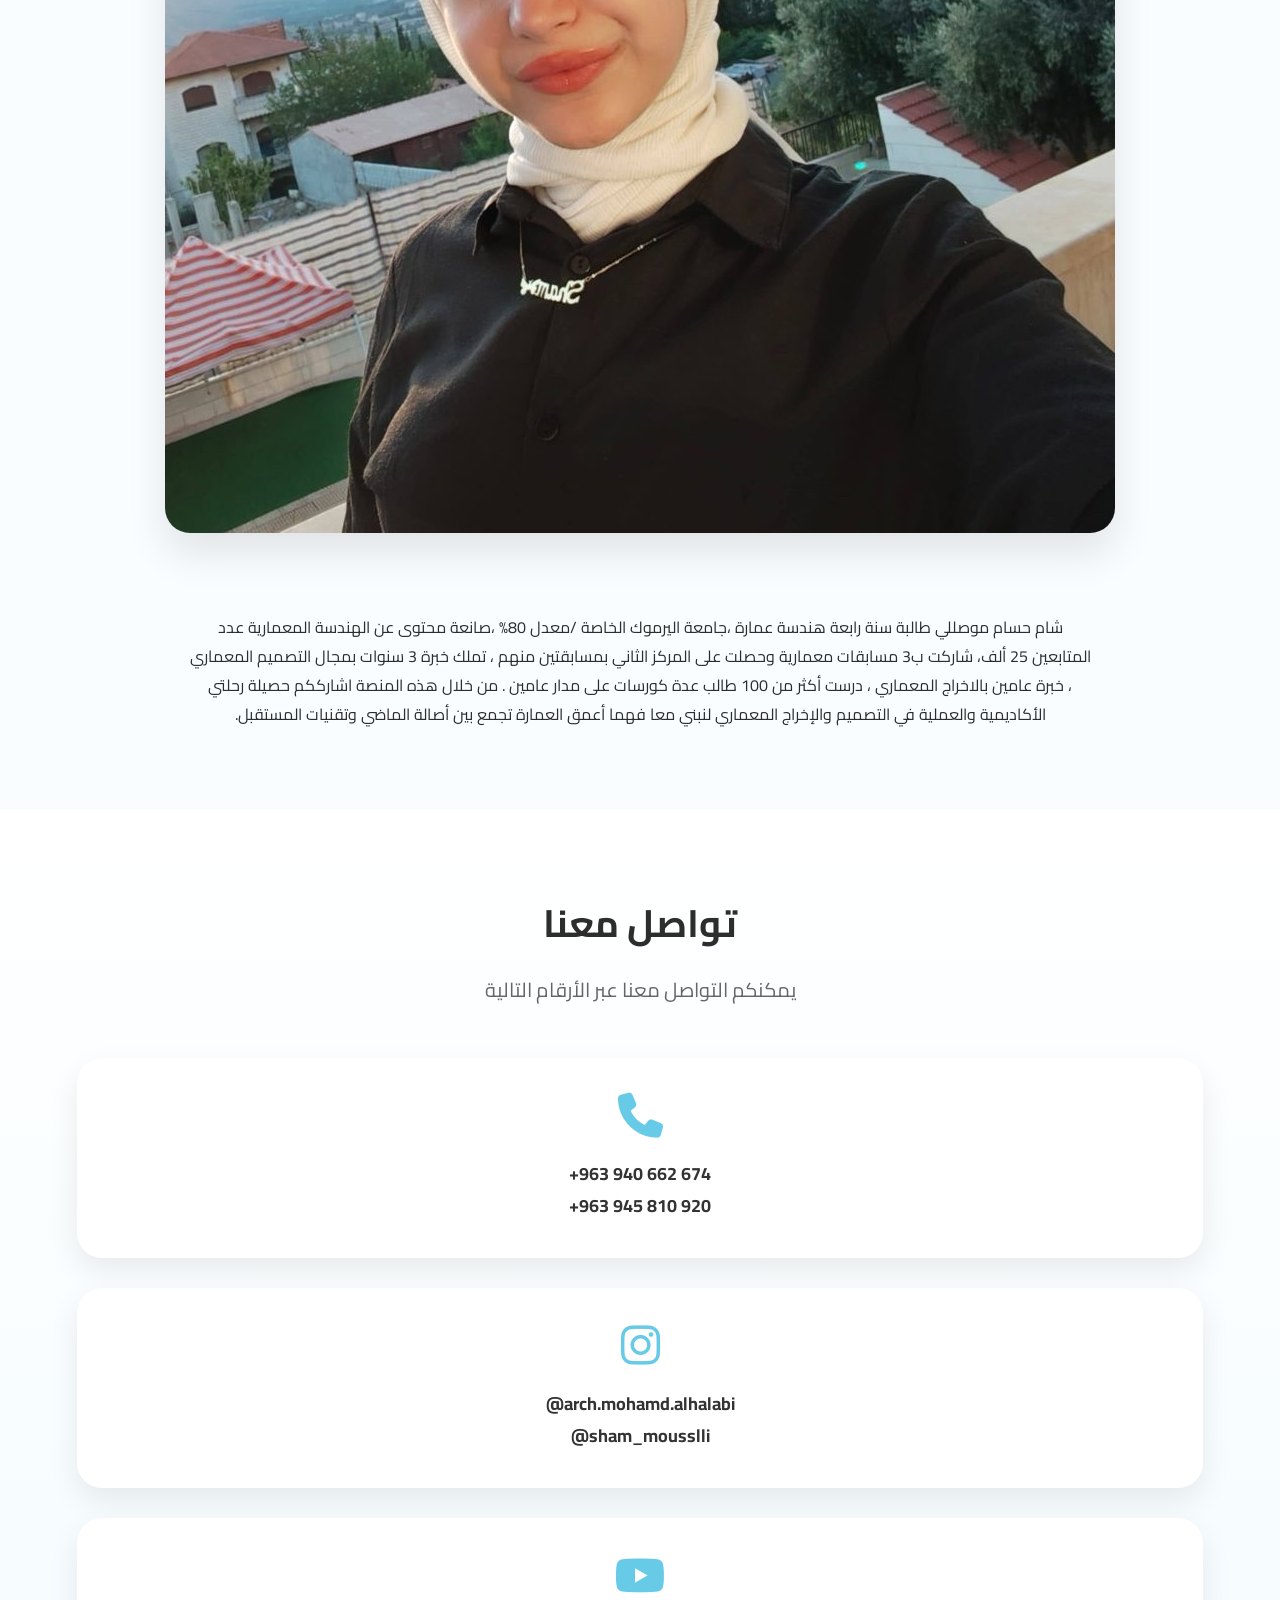
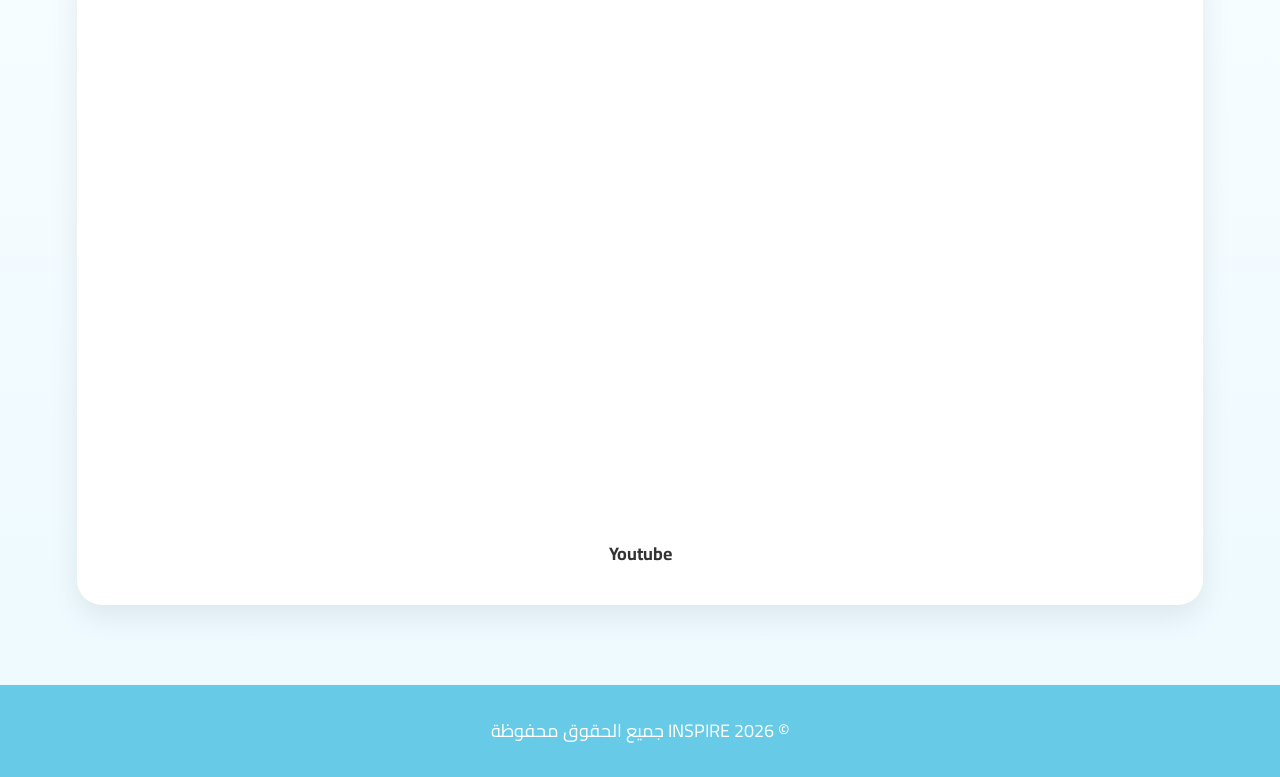
==== commit 29d5c5d2: "Add files via upload" ====
--- a/index.html
+++ b/index.html
@@ -109,7 +109,7 @@
 
           <p>اكثر من 30 تطبيق</p>
 
-          <a href="#">اقرأ المزيد</a>
+          <a href="course2.html">اقرأ المزيد</a>
         </div>
 
         <div class="course-card">
@@ -123,7 +123,7 @@
 
           <p>اكثر من 80 تطبيق</p>
 
-          <a href="#">اقرأ المزيد</a>
+          <a href="course3.html">اقرأ المزيد</a>
         </div>
       </div>
     </section>
--- a/style.css
+++ b/style.css
@@ -434,7 +434,7 @@
 
 #video {
   width: 100%;
-  height: 315px;
+  height: 500px;
   border-radius: 10px;
   margin-bottom: 20px;
 }
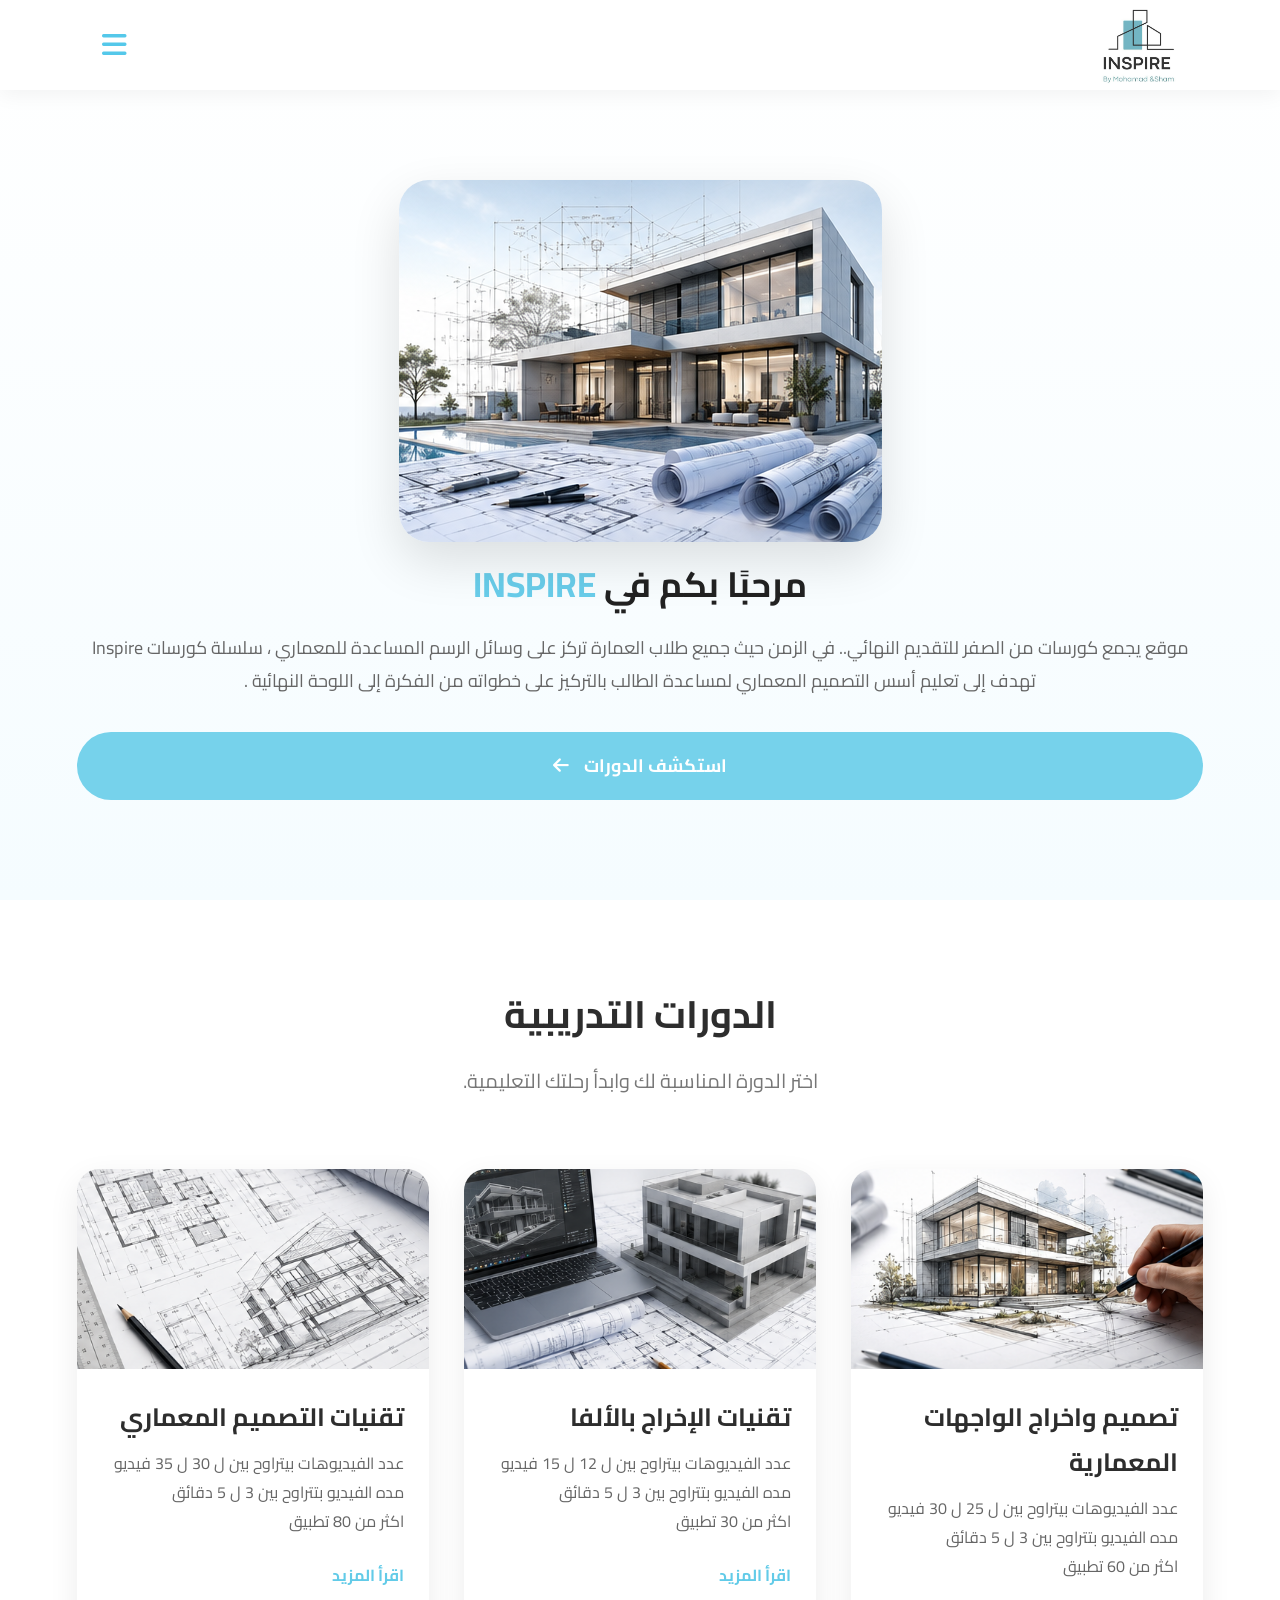
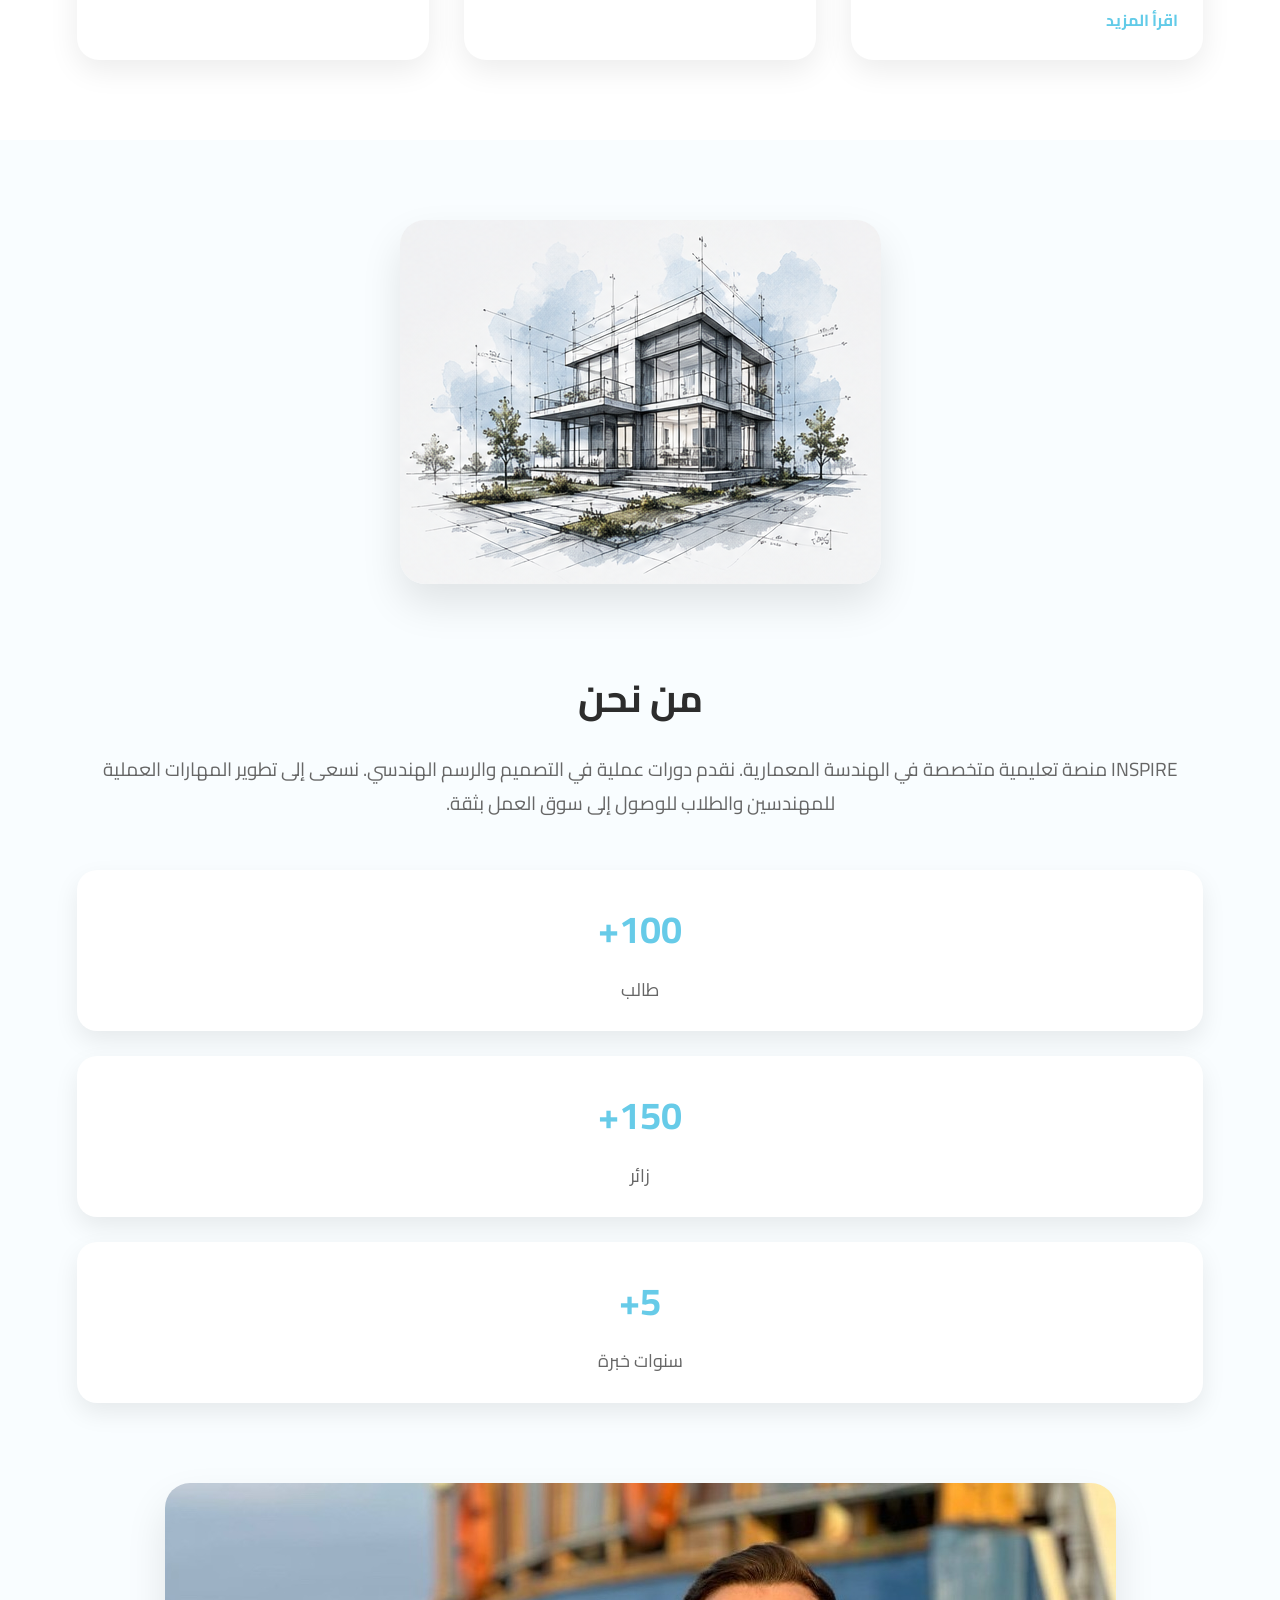
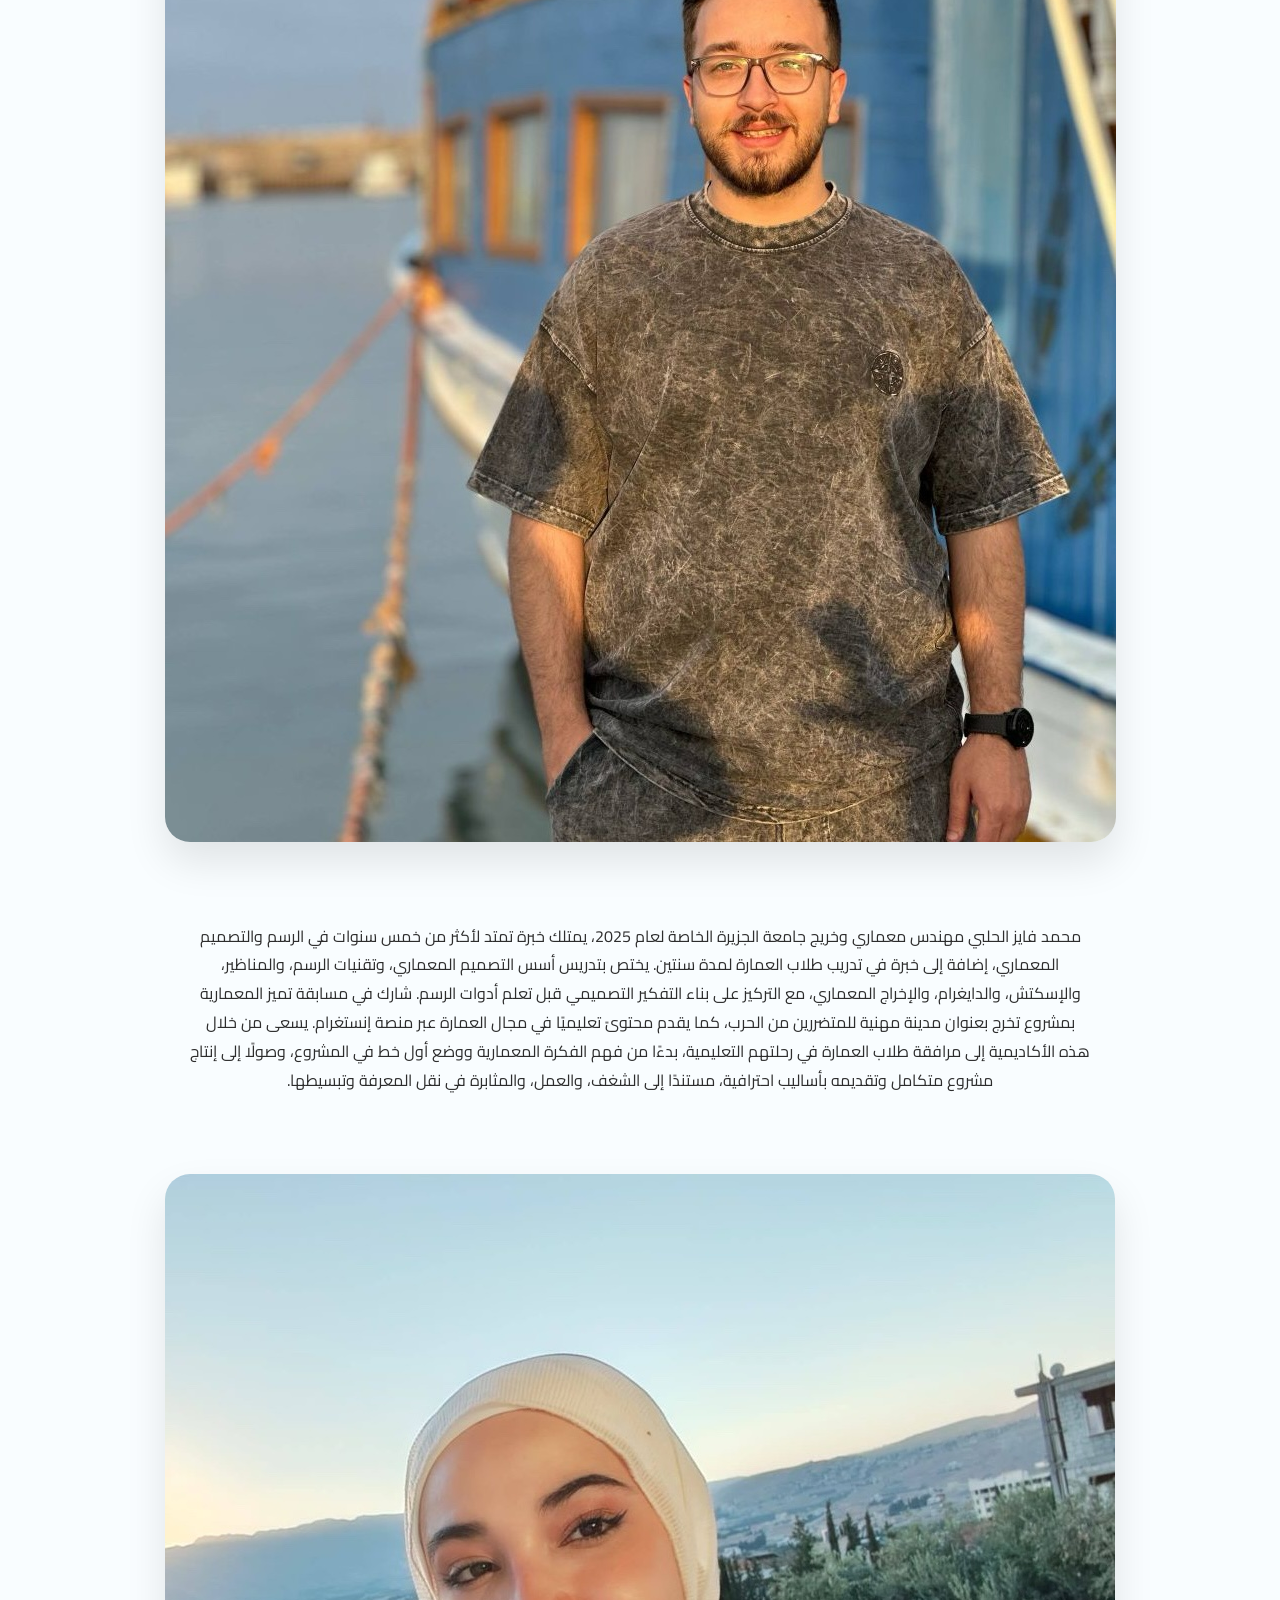
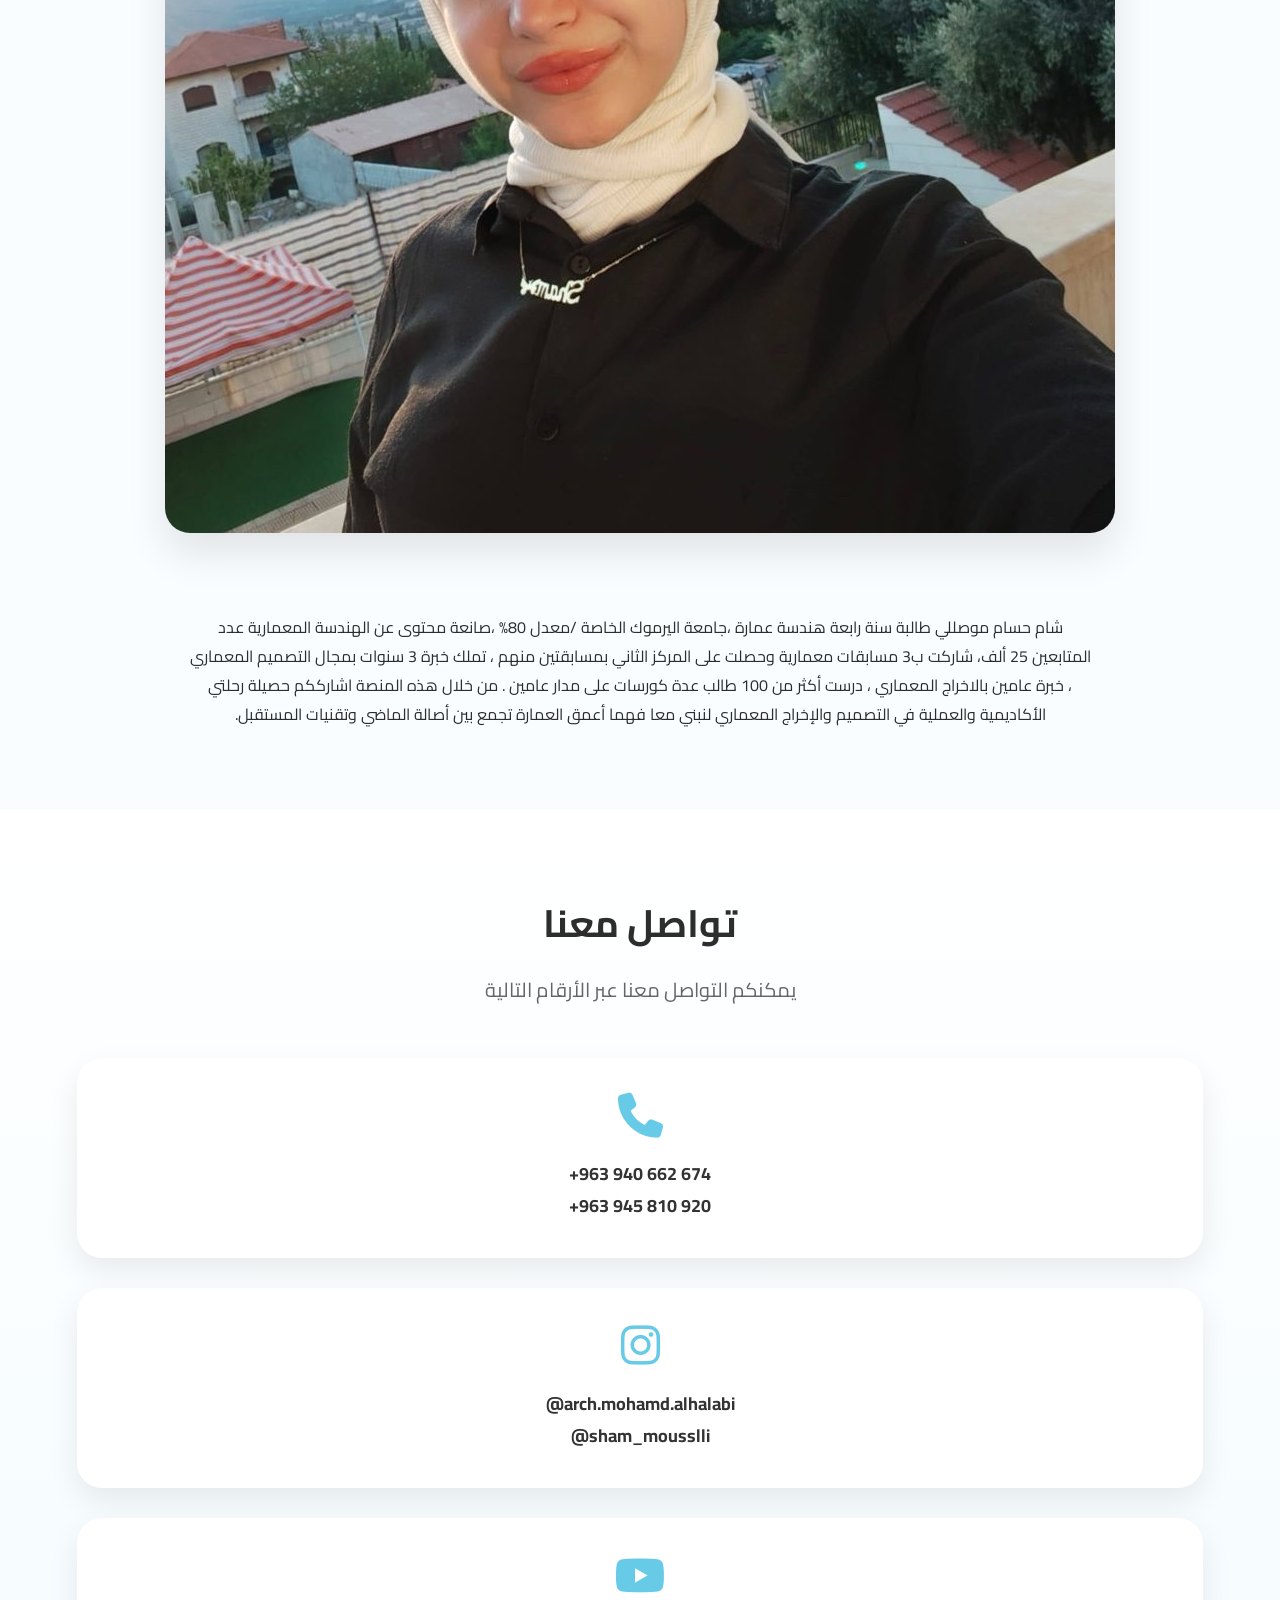
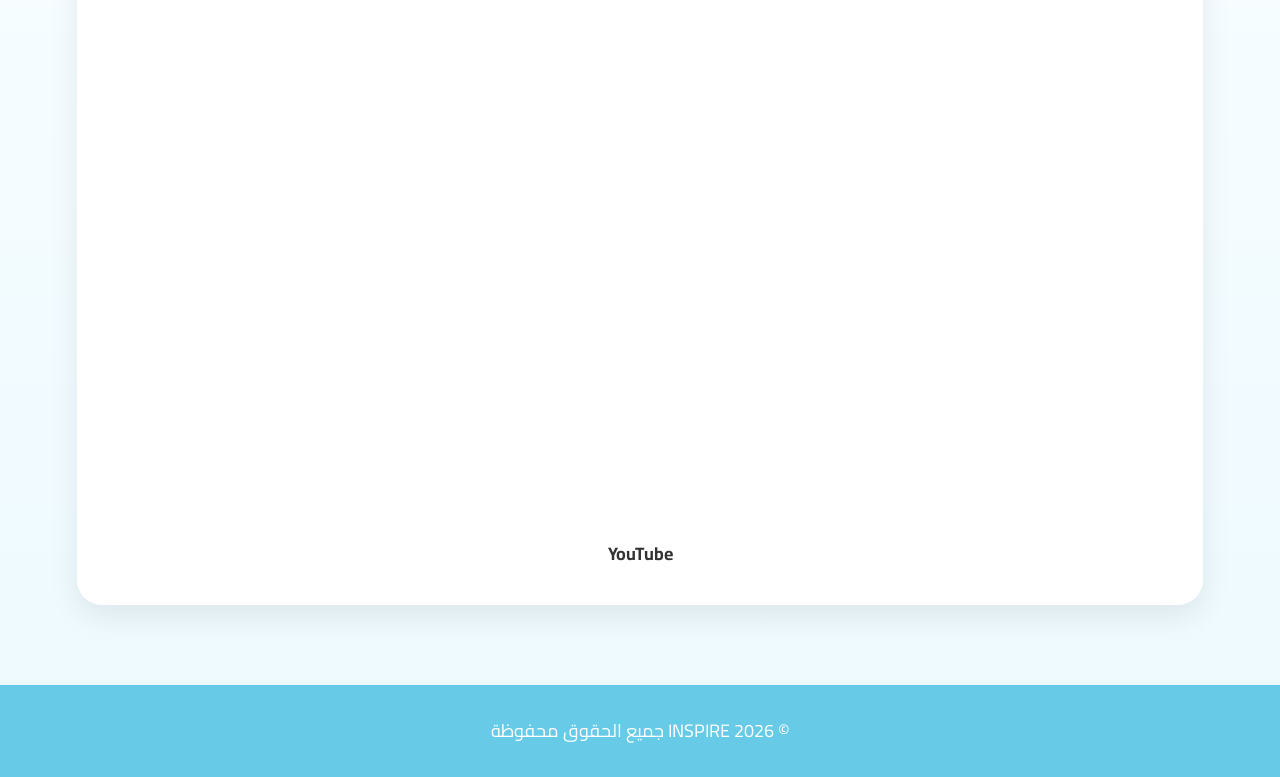
==== commit d524dc30: "Add files via upload" ====
--- a/index.html
+++ b/index.html
@@ -262,7 +262,7 @@
             referrerpolicy="strict-origin-when-cross-origin"
             allowfullscreen
           ></iframe>
-          <span>Youtube</span>
+          <span>YouTube</span>
         </div>
       </div>
     </section>
